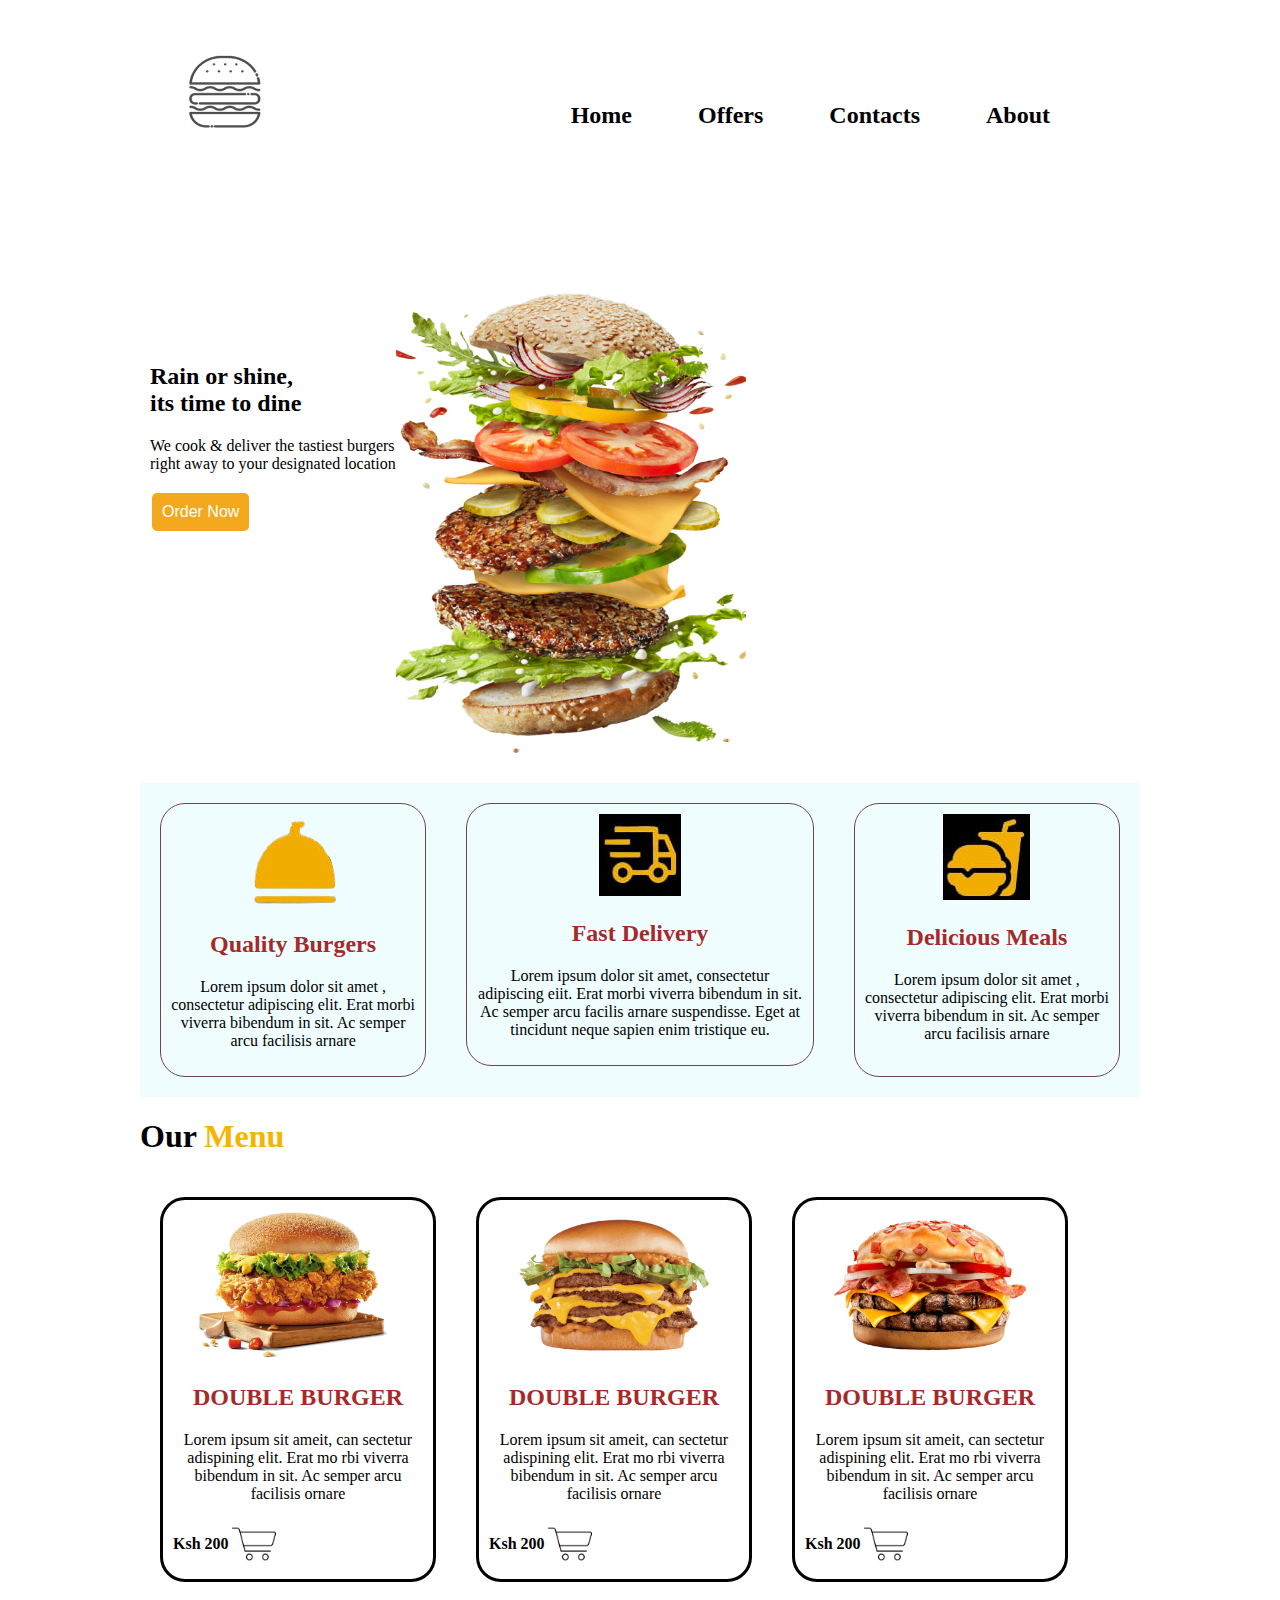
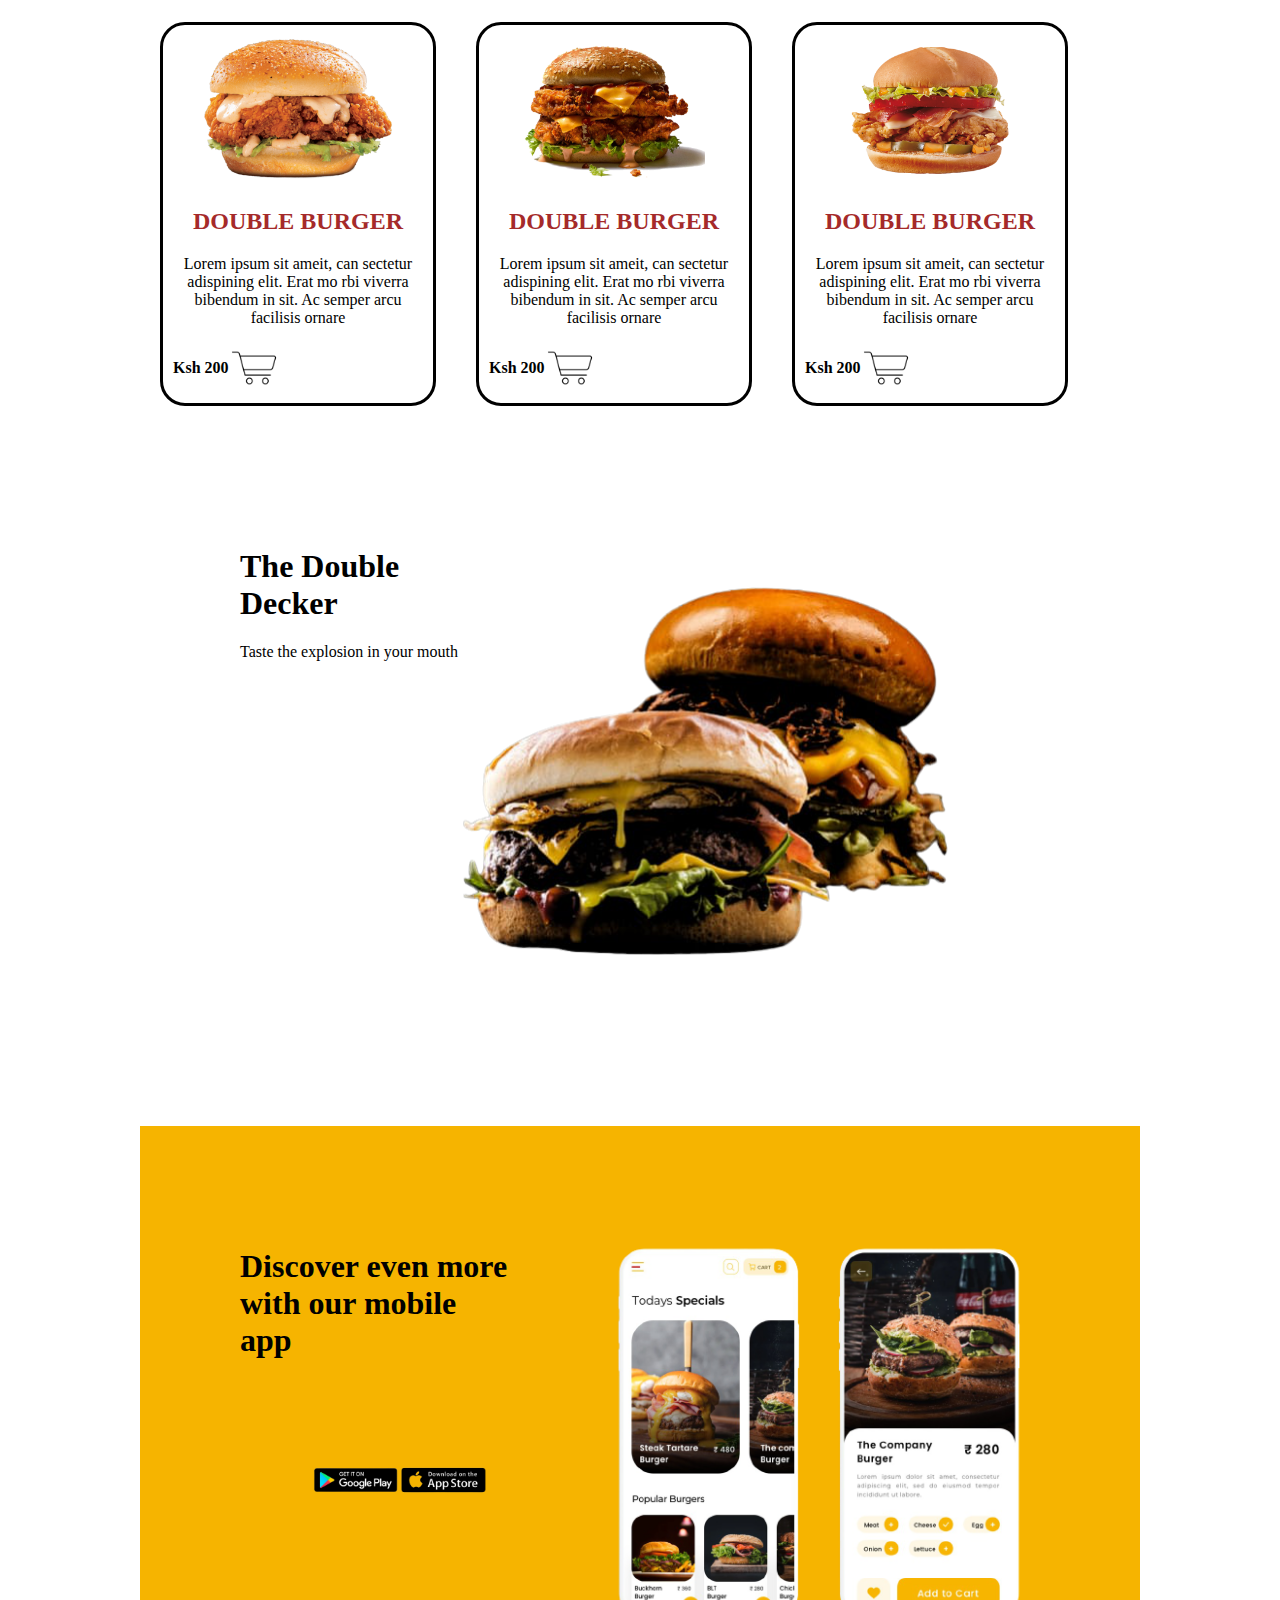
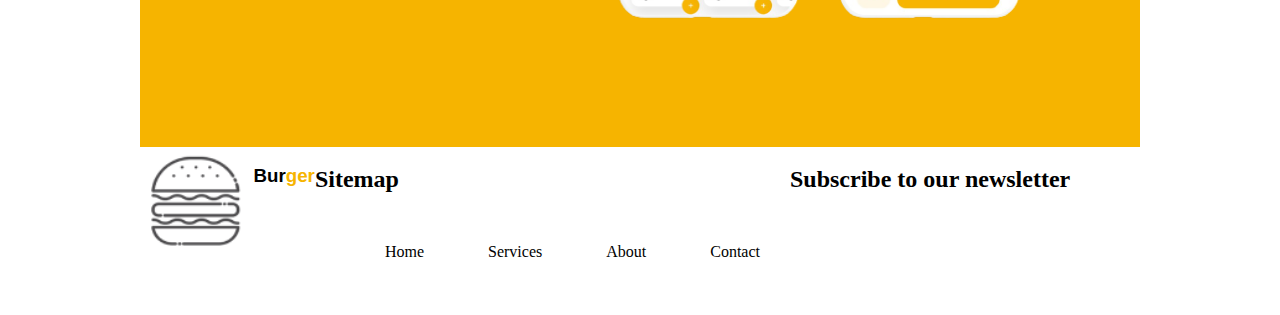
==== index.html @ d5809a04 "html and css added" ====
<!DOCTYPE html>
<html lang="en">
<head>
    <meta charset="UTF-8">
    <meta http-equiv="X-UA-Compatible" content="IE=edge">
    <meta name="viewport" content="width=device-width, initial-scale=1.0">
    <title>Burger palace</title>
    <link rel="stylesheet" type="text/css" href="index.css">
</head>
<body>
<div class="container"> 
<img class="logo"src="/images/logo.png">

    <div class="menubar">
        <ul>
            <li><strong>Home</strong></li>
            <li><strong>Offers</strong></li>
            <li><strong>Contacts</strong></li>
            <li><strong>About</strong></li>
        </ul>
      

    </div>
    <div class="right-menu">
        <div class="cart-btn">

        </div>
    </div>

    <div class="welcomenote">
        <div class="rain">
        <h2>Rain or shine,<br>its time to dine<br></h2>
        <p>We cook & deliver the tastiest burgers<br>right away to your designated location<br></p>
        <button class="button button4">Order Now</button>
        </div>
        <img id="imageone" src="/images/[CITYPNG 1.png"  height="500">
    
    </div>

    <div class="deliveries">
        <div class = "deliv">   
        <img src="/images/inverted.png">
        <h2 style="color: brown;">Quality Burgers</h2>
        <p>Lorem ipsum dolor sit amet , consectetur adipiscing elit. Erat morbi viverra bibendum in sit. Ac semper arcu facilisis arnare</p>
    
        </div>
    
        <div class="delivery">
         <img src="/images/delivery.jpg">
        <h2 style="color: brown;">Fast Delivery</h2>
        <p>Lorem ipsum dolor sit amet, consectetur adipiscing eiit. Erat morbi viverra bibendum in sit. Ac semper arcu facilis arnare suspendisse. Eget at tincidunt neque sapien enim tristique eu.</p>
        </div>
    
        <div class="deliciousmeals">
         <img src="/images/burgercup.jpg">
        <h2 style="color: brown;">Delicious Meals</h2>
        <p>Lorem ipsum dolor sit amet , consectetur adipiscing elit. Erat morbi viverra bibendum in sit. Ac semper arcu facilisis arnare</p>
    
        </div>
    </div>

    <div class="ourmenu">

        <h1>Our <span> Menu</span></h1>
    
        <div class="topleft">
            <img class=menu1 src="/images/SeekPng 2.png" height="150">
            <h2 style="color: brown;">DOUBLE BURGER</h2>
            <P>Lorem ipsum sit ameit, can sectetur adispining elit. Erat mo rbi viverra bibendum in sit. Ac semper arcu facilisis ornare</P>   
            <div class="amount">
                <p><strong>Ksh 200</strong></p>
                <img class="cart" src="/images/trolleycart1.png" height="50">
            </div>
        </div>
    
        <div class="topcenter">
            <img class=menu1 src="/images/SeekPng 1.png" height="150">
            <h2 style="color: brown;">DOUBLE BURGER</h2>
             <P>Lorem ipsum sit ameit, can sectetur adispining elit. Erat mo rbi viverra bibendum in sit. Ac semper arcu facilisis ornare</P>
             <div class="amount">
                <p><strong>Ksh 200</strong></p>
                <img class="cart" src="/images/trolleycart1.png" height="50">
            </div>
        </div>
    
        <div class="topright">
            <img class=menu1 src="/images/SeekPng 3.png" height="150">
            <h2 style="color: brown;">DOUBLE BURGER</h2>
            <P>Lorem ipsum sit ameit, can sectetur adispining elit. Erat mo rbi viverra bibendum in sit. Ac semper arcu facilisis ornare</P>   
            <div class="amount">
                <p><strong>Ksh 200</strong></p>
                <img class="cart" src="/images/trolleycart1.png" height="50">
            </div>
        </div>
        <div class="bottomleft">
            <img class=menu1 src="/images/SeekPng 4.png" height="150">
            <h2 style="color: brown;">DOUBLE BURGER</h2>
            <P>Lorem ipsum sit ameit, can sectetur adispining elit. Erat mo rbi viverra bibendum in sit. Ac semper arcu facilisis ornare</P>
            <div class="amount">
                <p><strong>Ksh 200</strong></p>
                <img class="cart" src="/images/trolleycart1.png" height="50">
            </div>
        </div>
    
        <div class="bottomcenter">
            <img class=menu1 src="/images/SeekPng 5.png" height="150">
            <h2 style="color: brown;">DOUBLE BURGER</h2>
            <P>Lorem ipsum sit ameit, can sectetur adispining elit. Erat mo rbi viverra bibendum in sit. Ac semper arcu facilisis ornare</P>   
            <div class="amount">
                <p><strong>Ksh 200</strong></p>
                <img class="cart" src="/images/trolleycart1.png" height="50">
            </div>
        </div>
    
        <div class="bottomright">
            <img class=menu1 src="/images/SeekPng 6.png" height="150">
            <h2 style="color: brown;">DOUBLE BURGER</h2>
            <P>Lorem ipsum sit ameit, can sectetur adispining elit. Erat mo rbi viverra bibendum in sit. Ac semper arcu facilisis ornare</P>
            <div class="amount">
                <p><strong>Ksh 200</strong></p>
                <img class="cart" src="/images/trolleycart1.png" height="50">
            </div>
        </div>
    </div>
    <div class="doubledecker">
        <div class="double"><h1>The Double <br id="ddecker">Decker<br></h1>
            <p>Taste the explosion in your mouth</p>
        </div>
        <img class="decker" src="/images/overlapburgers.png" height="800">
        
    </div>
    <div class="webadvert">
        <div> <h1 id="mobile">Discover even more <br>with our mobile<br> app </h1>
         <img class="google" src="/images/googleplay.png" height="100" >
         </div>
     <img class="phones" src="/images/phonepics.png" width=70%>
     
     </div>
     
     <div class="lsdiv">
         <div class="first">
             <img class="firstimage"src="/images/logo.png" height="100"> 
             <h3 class ="lastburger">Bur<span>ger</span></h3>
         </div>
     
         <div class="sitemap">
            <h2>Sitemap</h2>
            <ul class="list">
                <li>Home</li>
                <li>Services</li>
                <li>About</li>
                <li>Contact</li>
            </ul>
    
        </div>
    
        <div class="Subscriber">
            <h2>Subscribe to our newsletter</h2>
        </div>
    </div>
    </div> 
  
    </div>  

    </body>
    </html>
---- index.css ----
.container{
    max-width:1000px;
    margin:auto;
    font-family:"poppins";
}
ul li{
    display: inline-block;
    padding: 30px;
}
.menubar{
    
    float:right;
    text-decoration:none;
    display:flex;
    font-size:x-large;
    color:black;
    padding:40px;
    margin-right:20px;
    justify-content:space-between;
}

.home{
    margin-right: 20px;
    padding:20px;
}

.logo{
    margin-bottom:80px;
    padding:40px;
}

.welcomenote{
    display:flex;
    padding:10px;
    float:left;
}
    .button {
        background-color: rgb(243, 168, 29);
        border: none;
        color: white;
        padding: 10px;
        text-align: center;
        text-decoration: none;
        display: inline-block;
        font-size: 16px;
        margin: 4px 2px;
        cursor: pointer;
      }
      
      .button4 {border-radius: 5px;}

#imageone{
    float:right;
    margin-top:10px;
    margin-right:20px;
    
 
}

.rain{
    margin-top:80px;
    
}

.deliveries{
    display:flex;
    float:left;
    background-color:rgb(239, 253, 255);
    height:100%;
    
}
.deliv{
    border:1.5px solid rgb(114, 69, 69);
    padding:10px;
    margin:20px;
    float:left;
    width:30%;
    flex:row;
    text-align:center;
    border-radius: 25px;
   
}


.delivery{
    border:1.5px solid rgb(114, 69, 69);
    padding:10px;
    margin:20px;
    float:left;
    width:40%;
    height:40%;
    flex:row;
    text-align:center;
    border-radius: 25px;
    
    
}

.deliciousmeals{
    border:1.5px solid rgb(114, 69, 69);
    padding:10px;
    margin:20px;
    float:left;
    width:30%;
    flex:row;
    text-align:center;
    border-radius: 25px;
}

.ourmenu{
    display:inline-block;
    flex-wrap:wrap;
    
}

.topleft{
border:3px solid black;
padding:10px;
margin :20px;
float:left;
width:25%;
flex:row;
text-align:center;
border-radius: 25px;

}

.topcenter{
border:3px solid black;
padding:10px;
margin:20px;
float:left;
width:25%;
flex:row;
text-align:center;
border-radius: 25px;

}

.topright{
border:3px solid black;
padding:10px;
margin:20px;
float:left;
width:25%;
flex:row;
text-align:center;
border-radius: 25px;

}

.amount{
 display:flex;

}

.cart{
 float:right;
 border:1 px solid rgb(239, 253, 255);
 background-color: white;
 
 text-align: right;
}

.bottomleft{
    border:3px solid black;
    padding:10px;
    margin:20px;
    float:left;
    width:25%;
    flex:row;
    text-align:center;
    border-radius: 25px;
 }

 .bottomcenter{
    border:3px solid black;
    padding:10px;
    margin:20px;
    float:left;
    width:25%;
    flex:row;
    text-align:center;
    border-radius: 25px;
 }

 .bottomright{
    border:3px solid black;
    padding:10px;
    margin:20px;
    float:left;
    width:25%;
    flex:row;
    text-align:center;
    border-radius: 25px;
 }

 .doubledecker{
    display:flex;
    background-color:white;
    padding:100px;
}

span{
    color:#F6B400;
}

br{
 color:rgb(255, 196, 0);
}

.decker{
  float:right;
  height:500px;
}

.webadvert{
  display:flex;
  padding:100px;
  background-color:#F6B400;
}

.google{
    padding:50px;
    margin-left: 20px;
}
.lsdiv{
   display:flex;
   background-color:white;
}

.first{
    display:flex;
    font-family:"helvetica";
    margin: 0%;
}

body{
    background-color: white;
}
.f{
    display: inline-block;
    text-align: right;
}
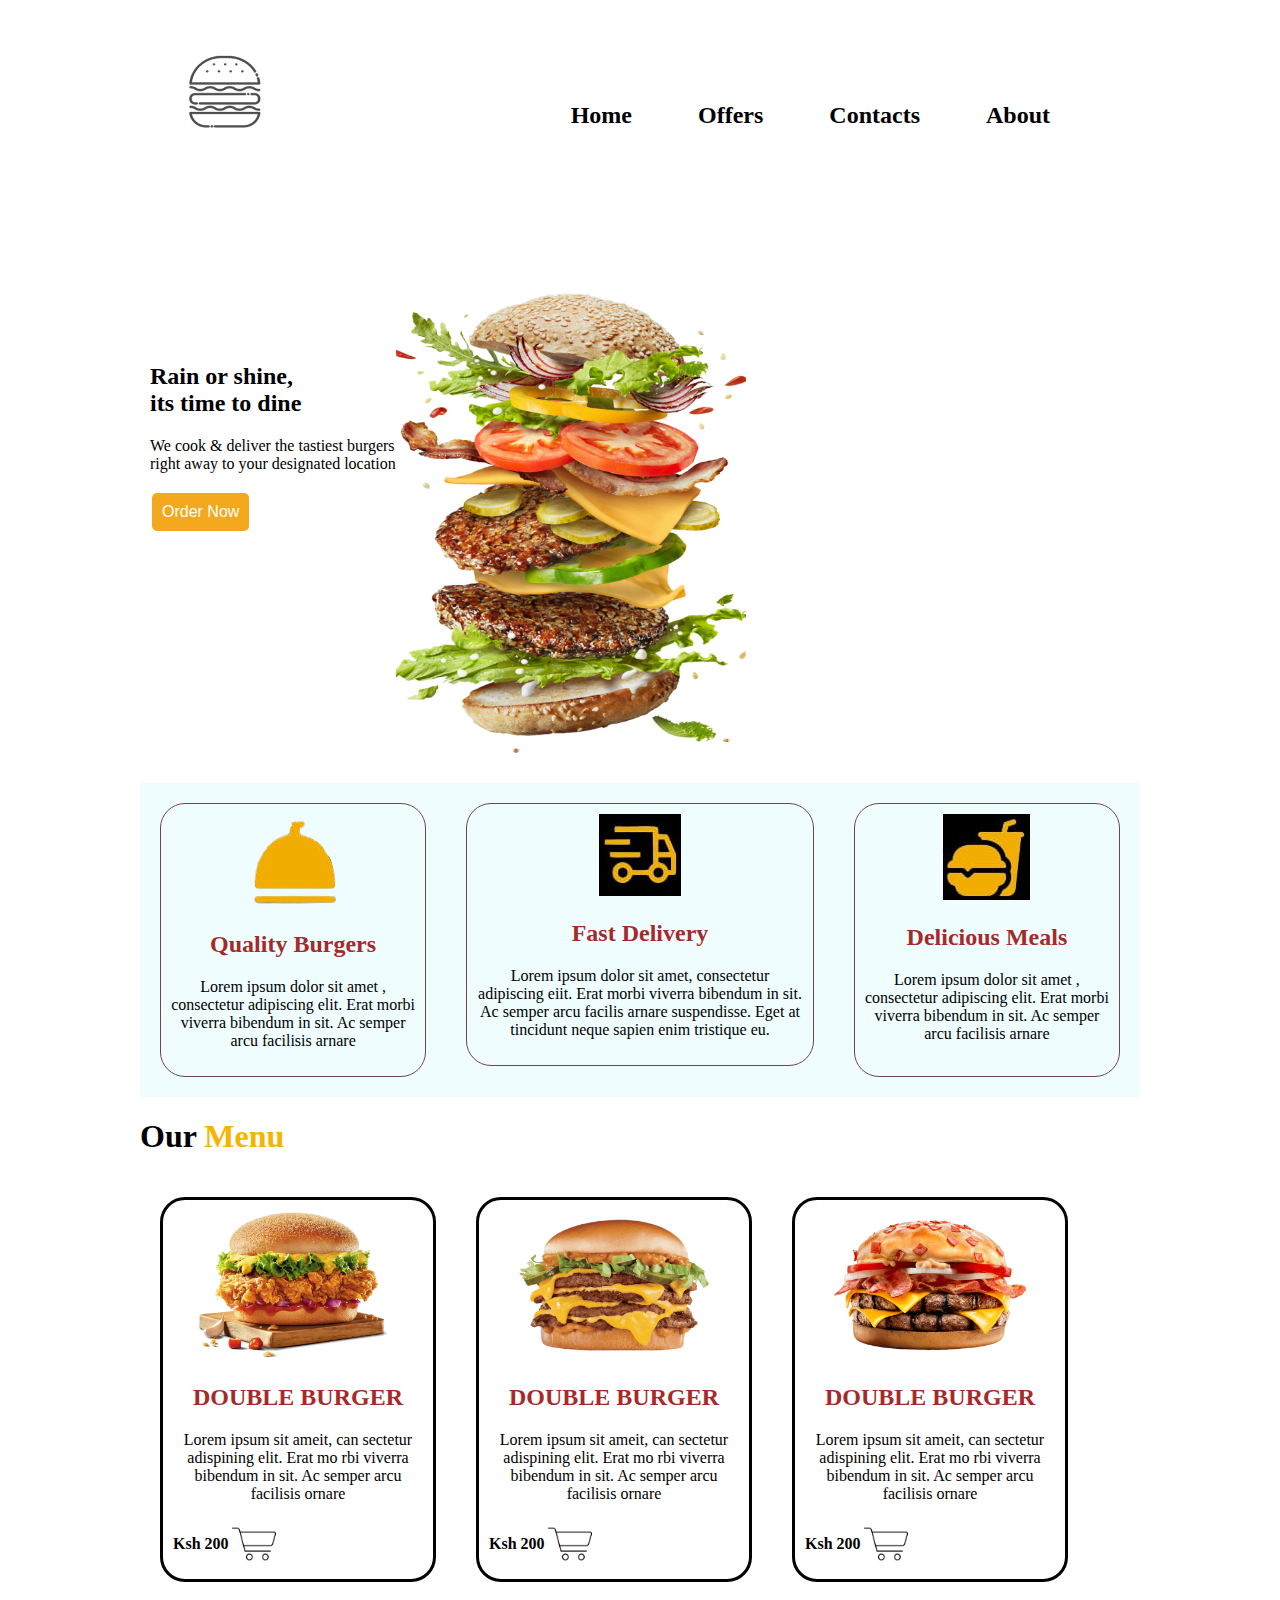
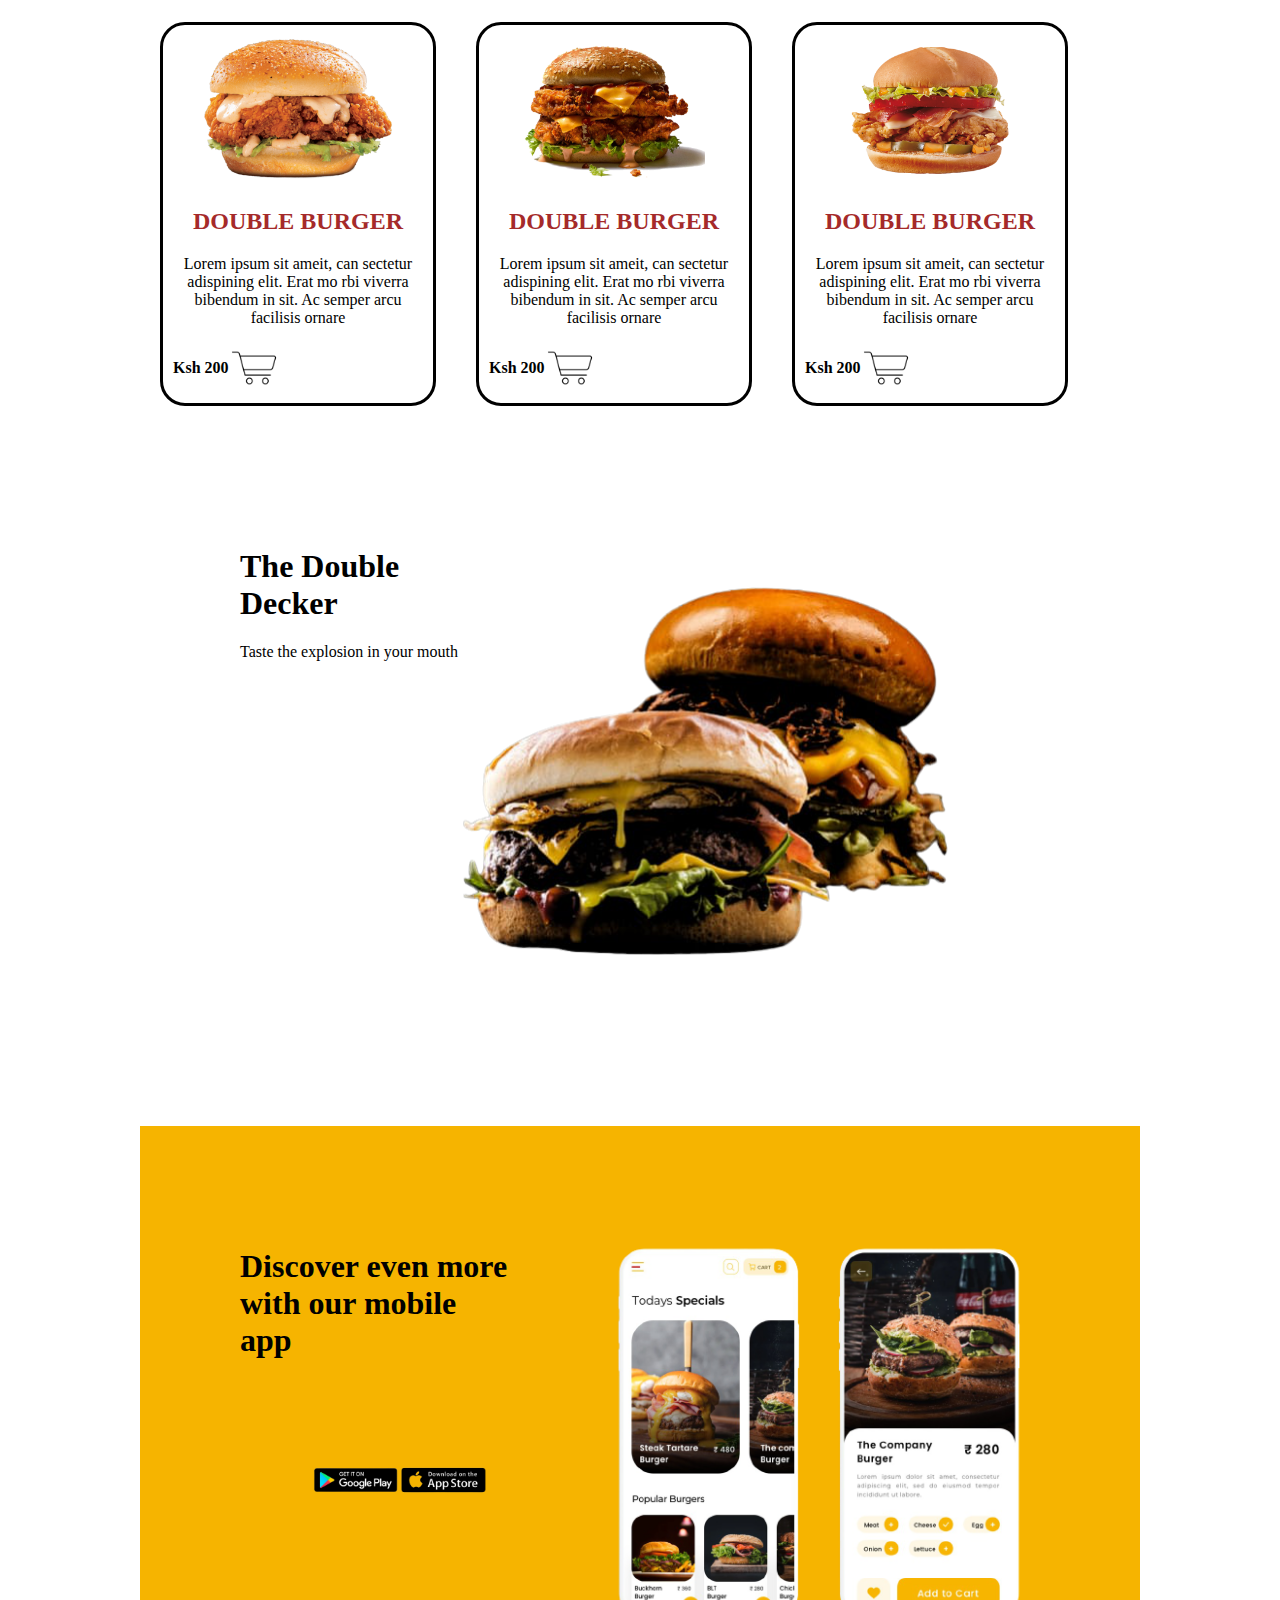
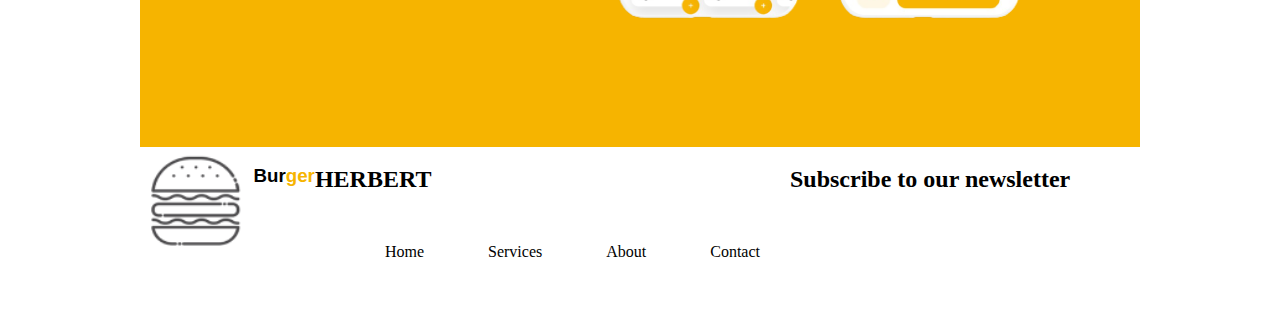
==== commit 8fa63113: "8th commit" ====
--- a/index.html
+++ b/index.html
@@ -9,7 +9,8 @@
 </head>
 <body>
 <div class="container"> 
-<img class="logo"src="/images/logo.png">
+<img class="logo"src="/images/logo.png"> 
+
 
     <div class="menubar">
         <ul>
@@ -144,7 +145,7 @@
          </div>
      
          <div class="sitemap">
-            <h2>Sitemap</h2>
+            <h2>HERBERT</h2>
             <ul class="list">
                 <li>Home</li>
                 <li>Services</li>
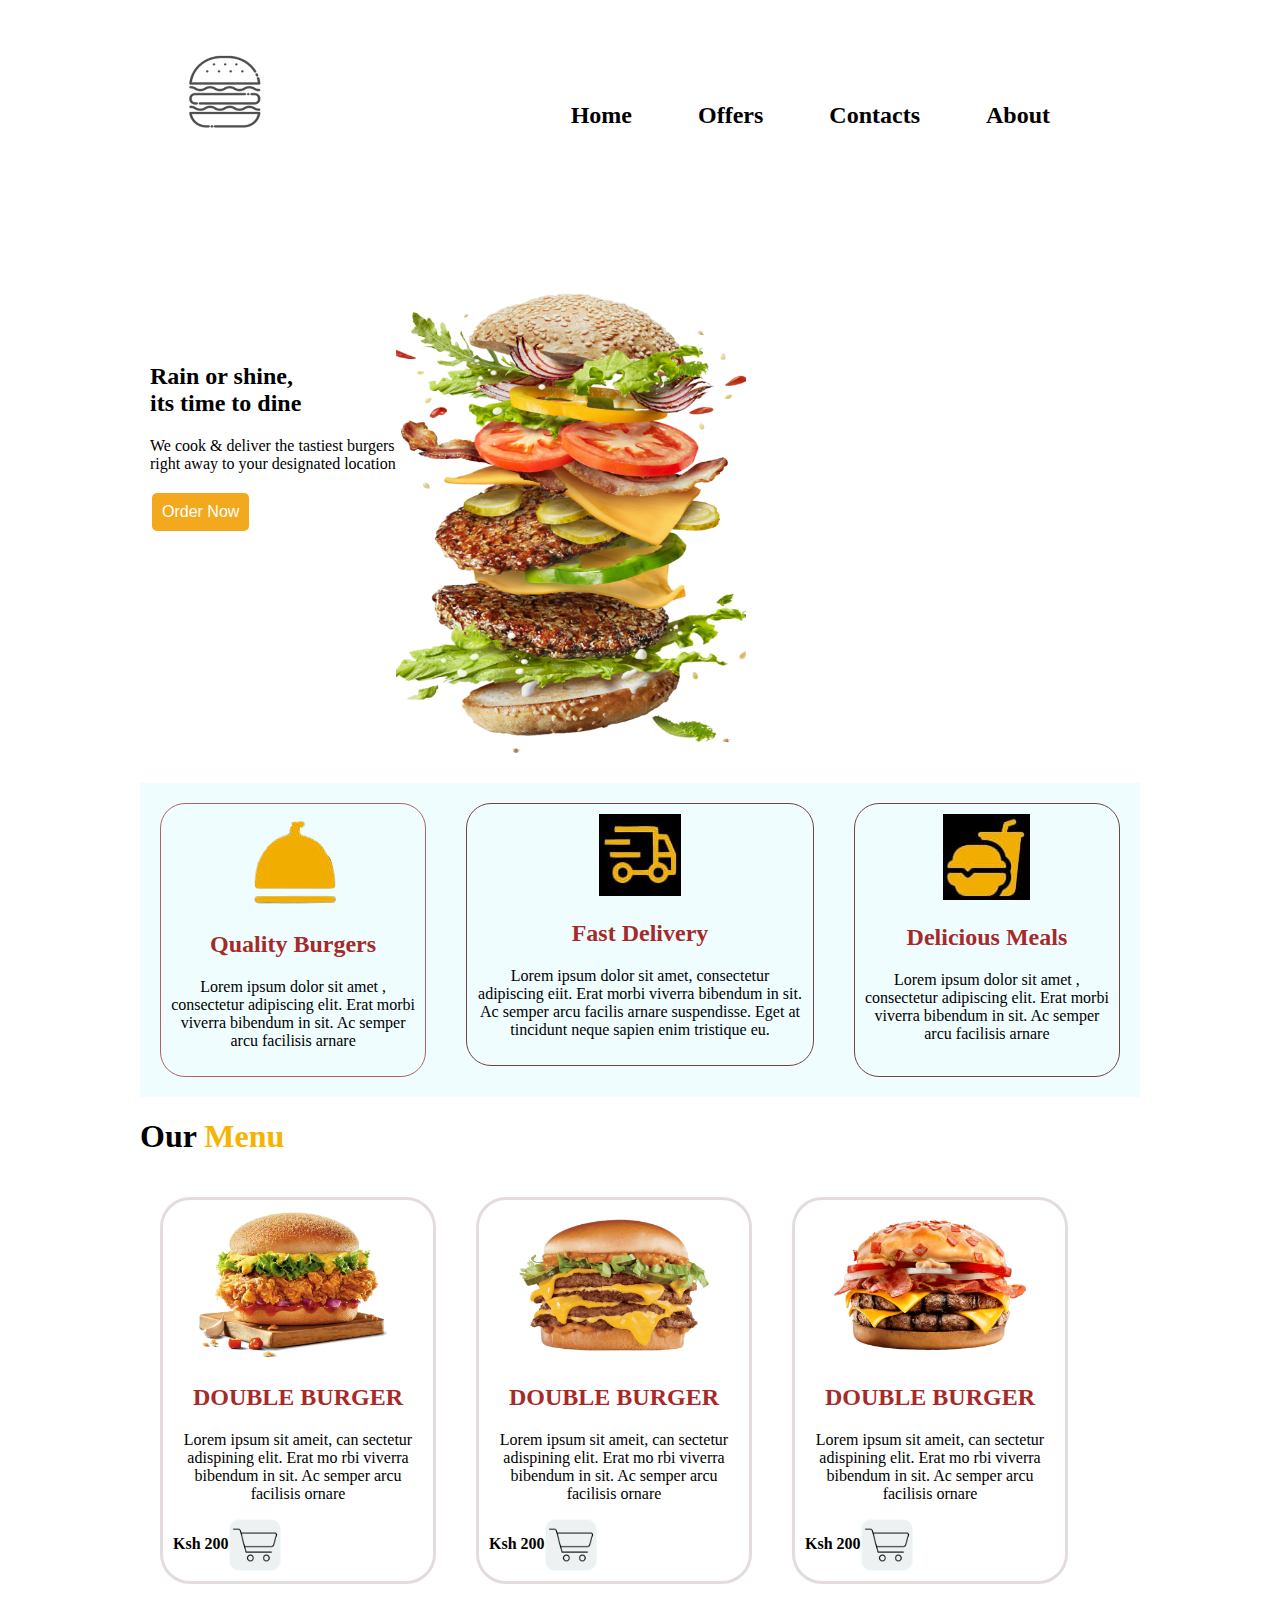
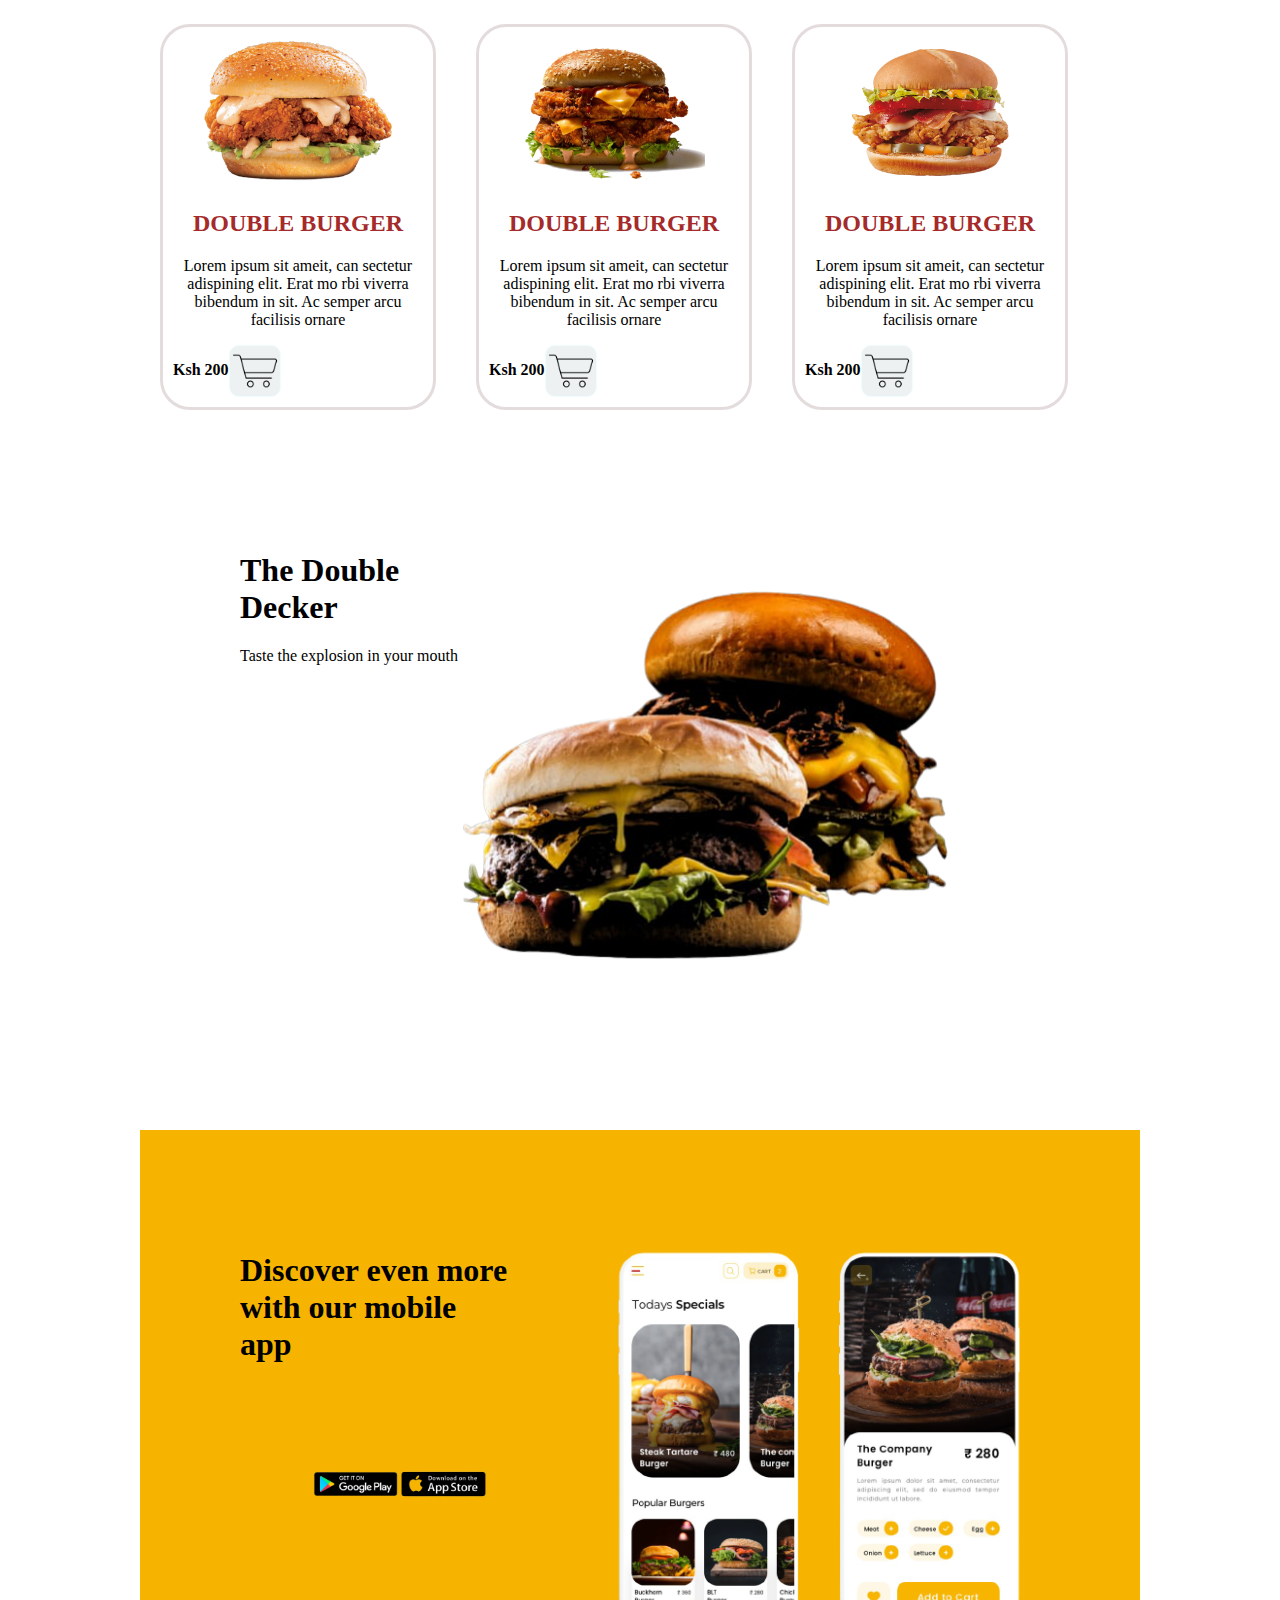
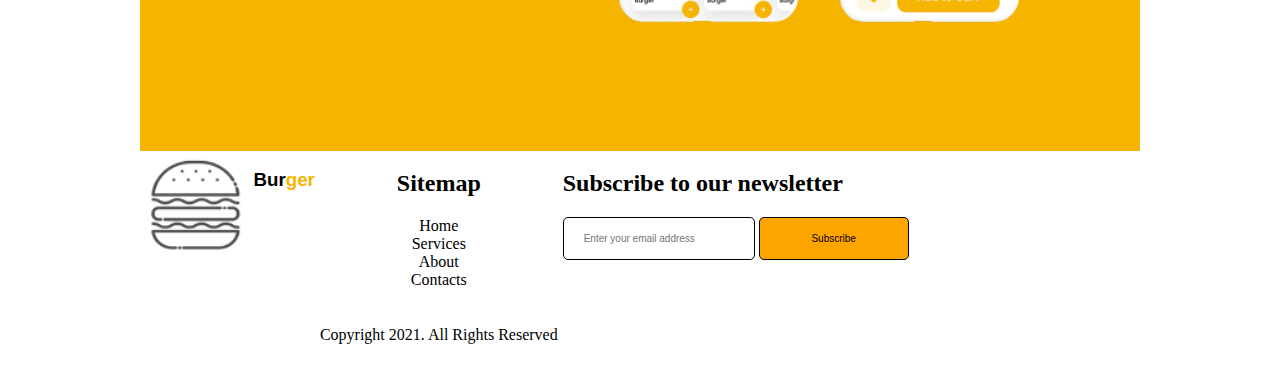
==== commit 4dea893e: "footer added" ====
--- a/index.html
+++ b/index.html
@@ -145,18 +145,34 @@
          </div>
      
          <div class="sitemap">
-            <h2>HERBERT</h2>
-            <ul class="list">
-                <li>Home</li>
-                <li>Services</li>
-                <li>About</li>
-                <li>Contact</li>
-            </ul>
+            <article>
+                <h2>Sitemap</h2>
+
+<dl>
+  <dt>Home</dt>
+
+  <dt>Services</dt>
+  
+  <dt>About</dt>
+  
+  <dt>Contacts</dt>
+ 
+</dl>
+                <footer>
+                    <p class="copy">Copyright 2021. All Rights Reserved</p>
+                </footer>
+            </article>
+            
     
         </div>
     
         <div class="Subscriber">
             <h2>Subscribe to our newsletter</h2>
+            
+            <div class="form">
+                <input type="email" class="form__email" placeholder="Enter your email address" />
+                <button class="form__button">Subscribe</button>
+            </div>
         </div>
     </div>
     </div> 
--- a/index.css
+++ b/index.css
@@ -70,7 +70,7 @@
     
 }
 .deliv{
-    border:1.5px solid rgb(114, 69, 69);
+    border:1.5px solid rgb(184, 96, 96);
     padding:10px;
     margin:20px;
     float:left;
@@ -114,85 +114,87 @@
 }
 
 .topleft{
-border:3px solid black;
+border:3px solid rgb(228, 220, 220);
 padding:10px;
 margin :20px;
 float:left;
 width:25%;
 flex:row;
 text-align:center;
-border-radius: 25px;
+border-radius: 30px;
 
 }
 
 .topcenter{
-border:3px solid black;
+border:3px solid rgb(228, 220, 220);
 padding:10px;
 margin:20px;
 float:left;
 width:25%;
 flex:row;
 text-align:center;
-border-radius: 25px;
+border-radius: 30px;
 
 }
 
 .topright{
-border:3px solid black;
+border:3px solid rgb(228, 220, 220);
 padding:10px;
 margin:20px;
 float:left;
 width:25%;
 flex:row;
 text-align:center;
-border-radius: 25px;
+border-radius: 30px;
 
 }
 
 .amount{
  display:flex;
+ text-align: left;
 
 }
 
 .cart{
- float:right;
- border:1 px solid rgb(239, 253, 255);
- background-color: white;
+ float: inline-end;
+ border:1px solid rgb(239, 253, 255);
+ background-color: rgb(237, 241, 241);
+ border-radius: 10px;
  
  text-align: right;
 }
 
 .bottomleft{
-    border:3px solid black;
+    border:3px solid rgb(228, 220, 220);
     padding:10px;
     margin:20px;
     float:left;
     width:25%;
     flex:row;
     text-align:center;
-    border-radius: 25px;
+    border-radius: 30px;
  }
 
  .bottomcenter{
-    border:3px solid black;
+    border:3px solid rgb(228, 220, 220);
     padding:10px;
     margin:20px;
     float:left;
     width:25%;
     flex:row;
     text-align:center;
-    border-radius: 25px;
+    border-radius: 30px;
  }
 
  .bottomright{
-    border:3px solid black;
+    border:3px solid rgb(228, 220, 220);
     padding:10px;
     margin:20px;
     float:left;
     width:25%;
     flex:row;
     text-align:center;
-    border-radius: 25px;
+    border-radius: 30px;
  }
 
  .doubledecker{
@@ -241,4 +243,53 @@
 .f{
     display: inline-block;
     text-align: right;
+}
+article {
+    min-height: 100%;
+    display: grid;
+    grid-template-rows: auto 1fr auto;
+    text-align: center;
+    display: inline;
+}
+
+footer {
+    display: flex;
+    justify-content: left;
+    padding: 5px;
+    text-align: start;
+
+}
+.copy{
+    text-align: start;
+}
+
+.form {
+	margin-bottom: 25px;
+}
+
+.form__email {
+	padding: 15px 20px;
+	border-radius: 5px;
+ 	border: 1px solid black;
+	width: 150px;
+	font-size: 10px;
+}
+
+.form__email:focus {
+	outline: 1px solid black;
+}
+
+.form__button {
+    margin-left: auto;
+    padding: 15px 20px;
+	border-radius: 5px;
+ 	border: 1px solid black;
+	width: 150px;
+	font-size: 10px;
+	background-color: orange;
+	
+}
+
+.form__button:hover {
+	box-shadow: 0 10px 20px rgba(219, 221, 223, 0.911);
 }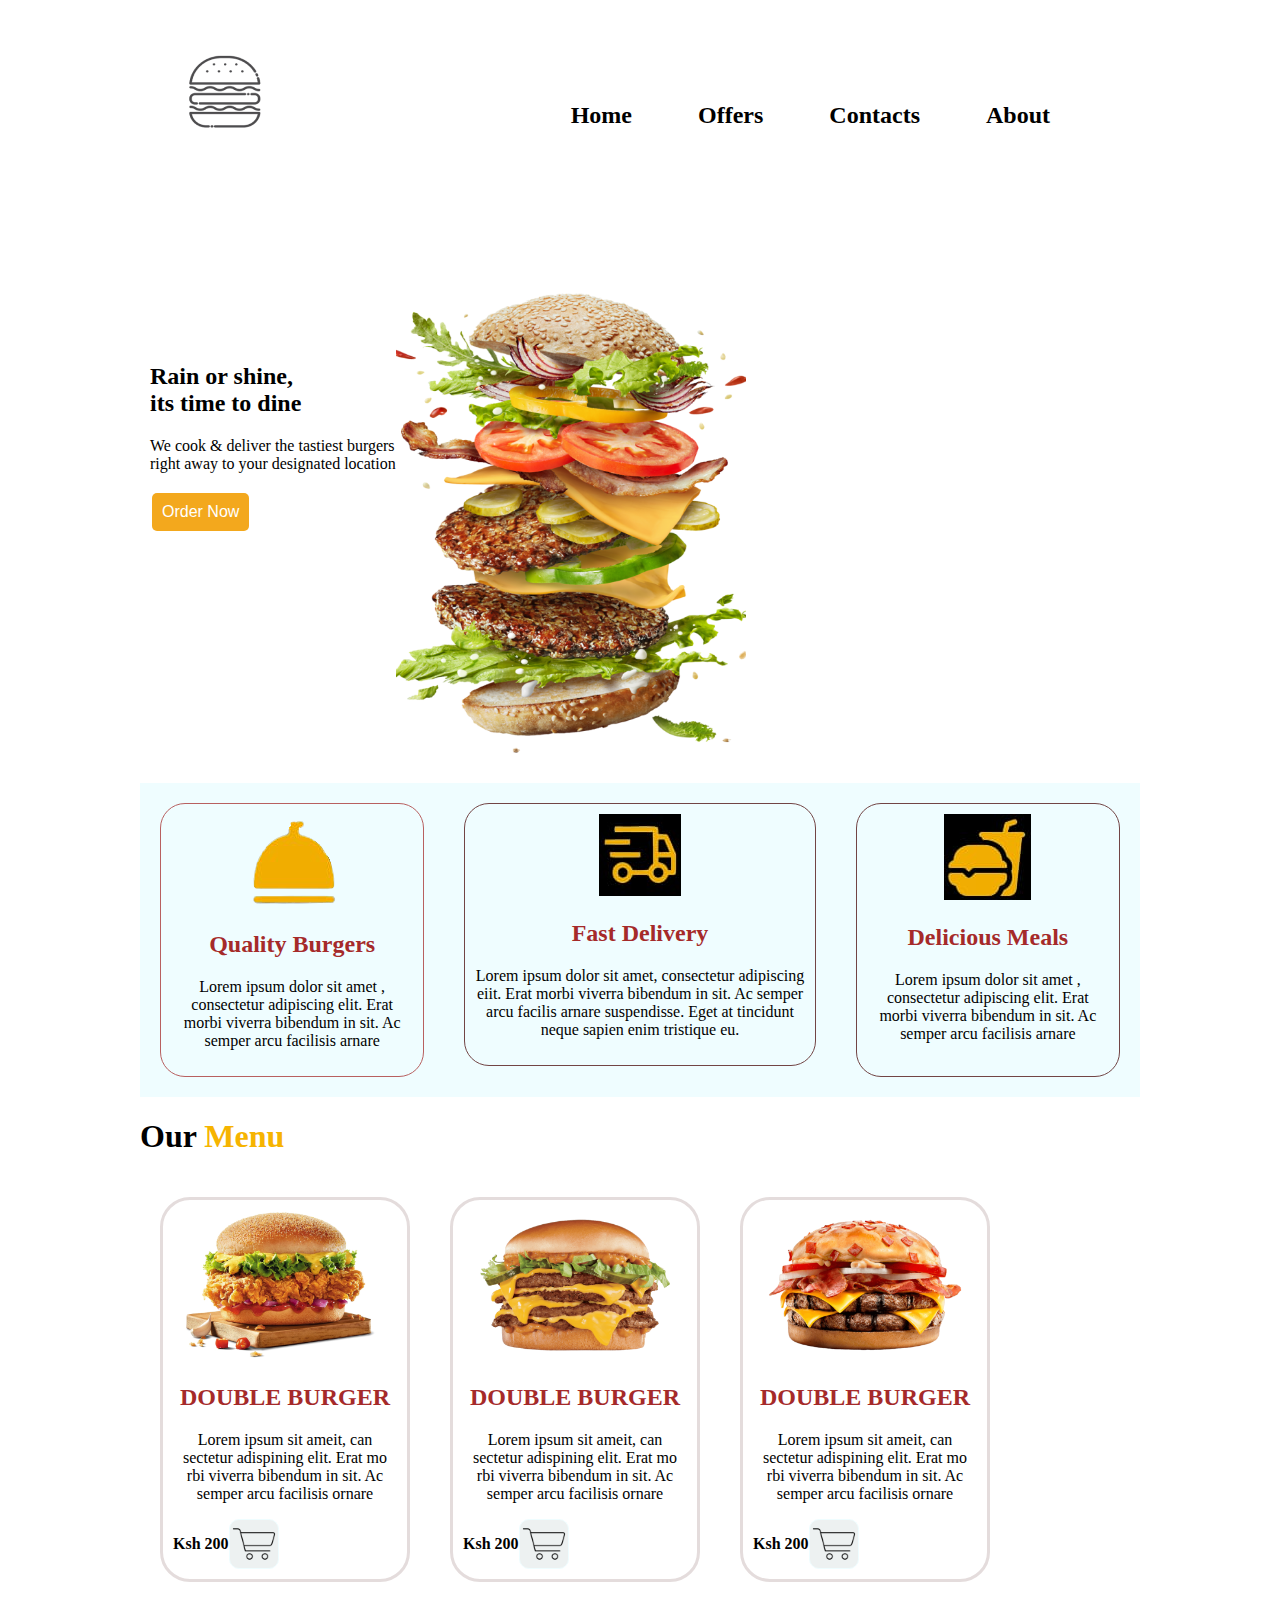
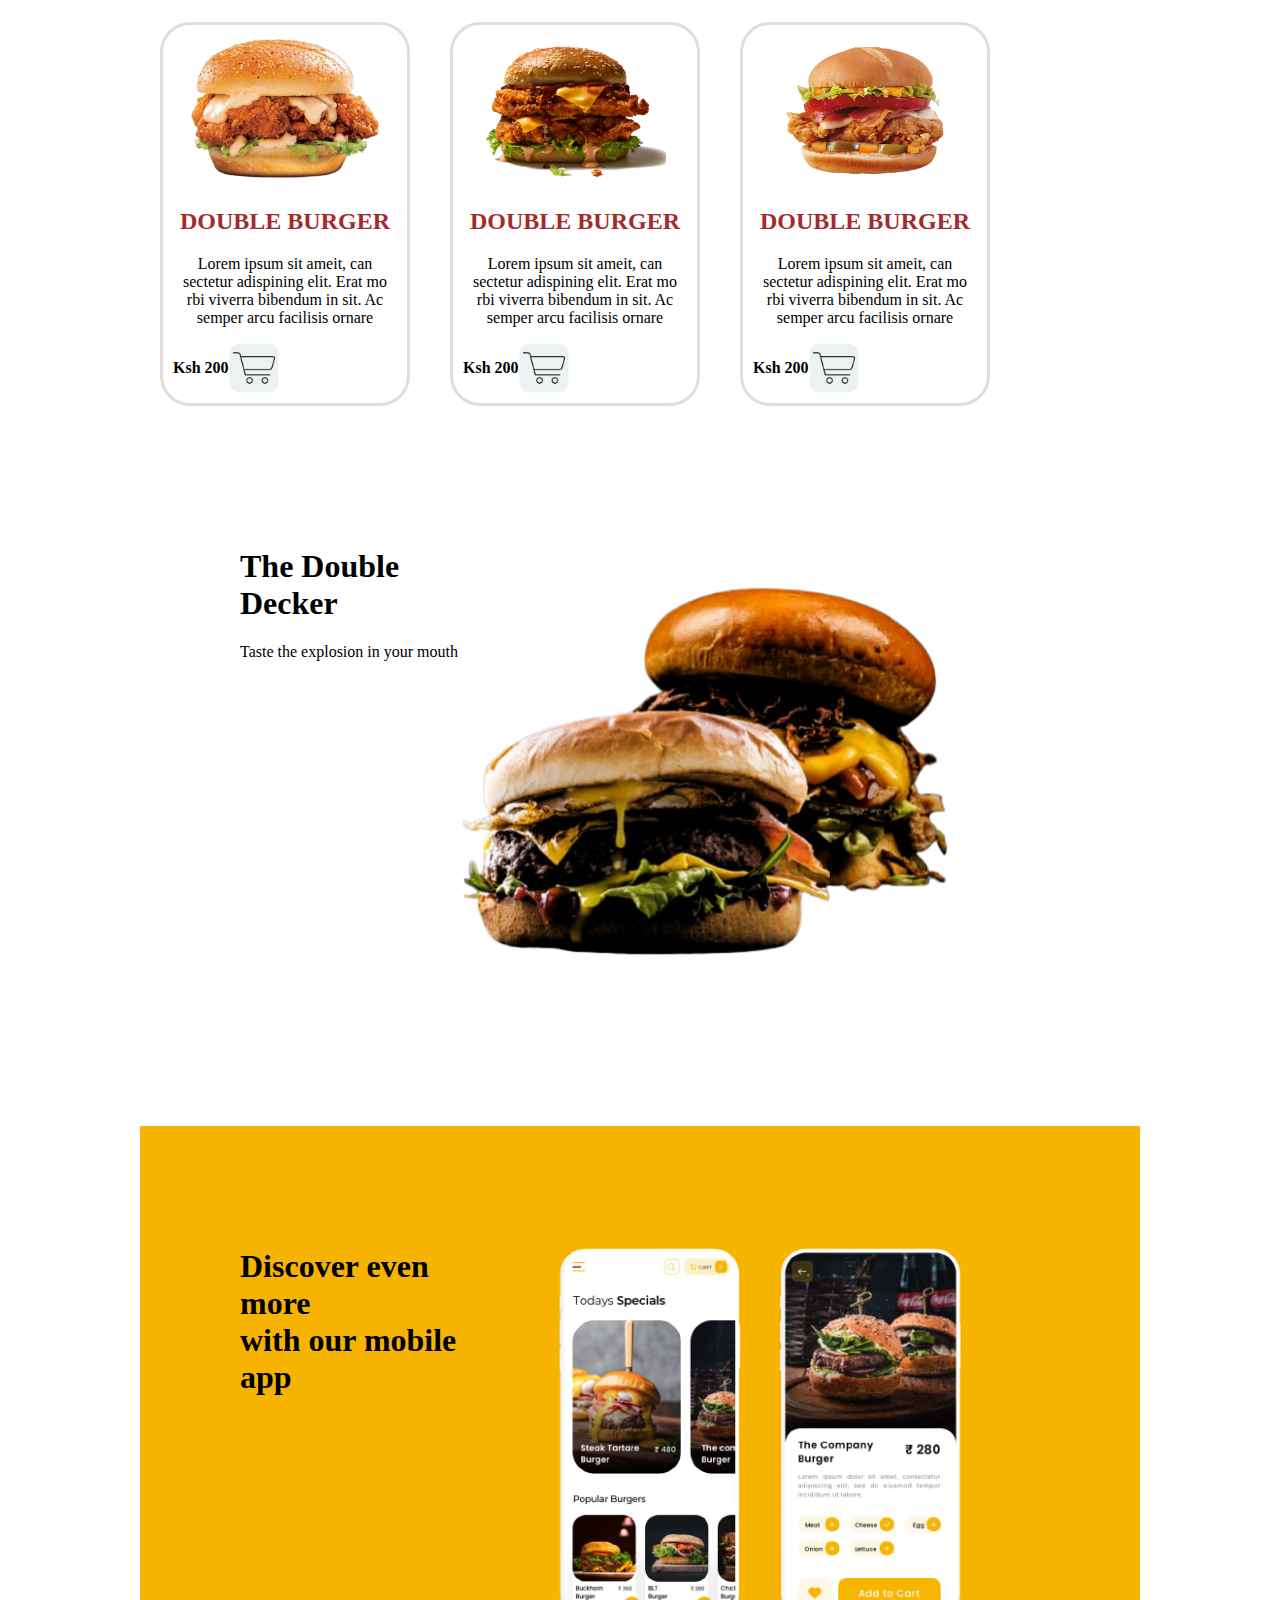
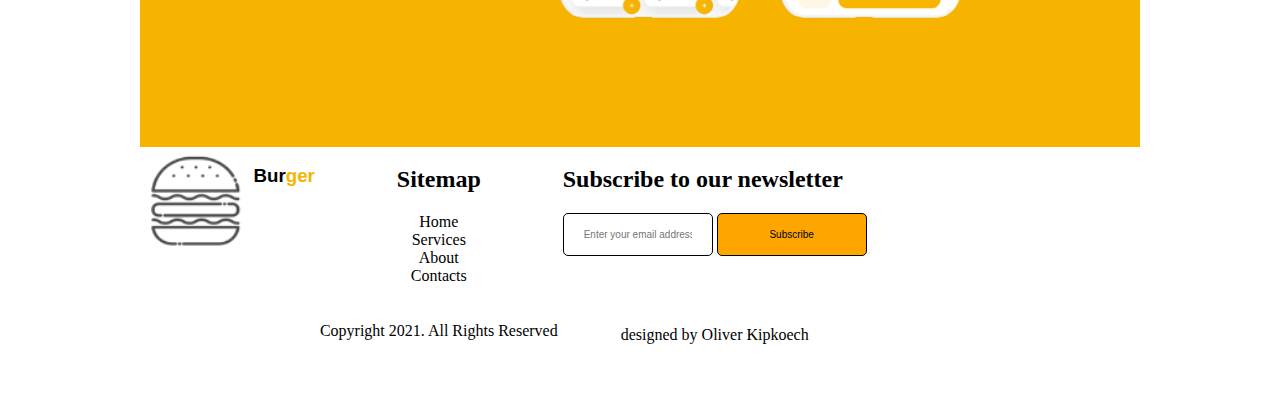
==== commit 4562d68b: "social links added" ====
--- a/index.html
+++ b/index.html
@@ -168,11 +168,29 @@
     
         <div class="Subscriber">
             <h2>Subscribe to our newsletter</h2>
-            
+
             <div class="form">
                 <input type="email" class="form__email" placeholder="Enter your email address" />
                 <button class="form__button">Subscribe</button>
-            </div>
+                <link rel="stylesheet" href="https://use.fontawesome.com/releases/v5.0.10/css/all.css" integrity="sha384-+d0P83n9kaQMCwj8F4RJB66tzIwOKmrdb46+porD/OvrJ+37WqIM7UoBtwHO6Nlg" crossorigin="anonymous">
+
+<div id="parent">
+
+
+
+				<div id="social_media">
+
+					<a href="#"><i class="fab fa-facebook"></i></a>
+					<a href="#"><i class="fab fa-twitter"></i></a>
+					<a href="#"><i class="fab fa-instagram"></i></a>
+					<a href="#"><i class="fab fa-pinterest"></i></a>
+				</div>
+
+				<p>designed by Oliver Kipkoech</p>
+
+</div>
+            </div>
+            
         </div>
     </div>
     </div> 
--- a/index.css
+++ b/index.css
@@ -292,4 +292,24 @@
 
 .form__button:hover {
 	box-shadow: 0 10px 20px rgba(219, 221, 223, 0.911);
-}+}
+* {
+    box-sizing: border-box;
+  }
+  
+  #parent {
+    color: black;
+    padding: 20px;
+    width: 100%;
+    background-color: white;
+    text-align: center;
+  }
+  
+  .fab {
+      padding: 20px;
+      font-size: 30px;
+      color: black;
+      width: 50px;
+      text-align: center;
+      text-decoration: none;
+  }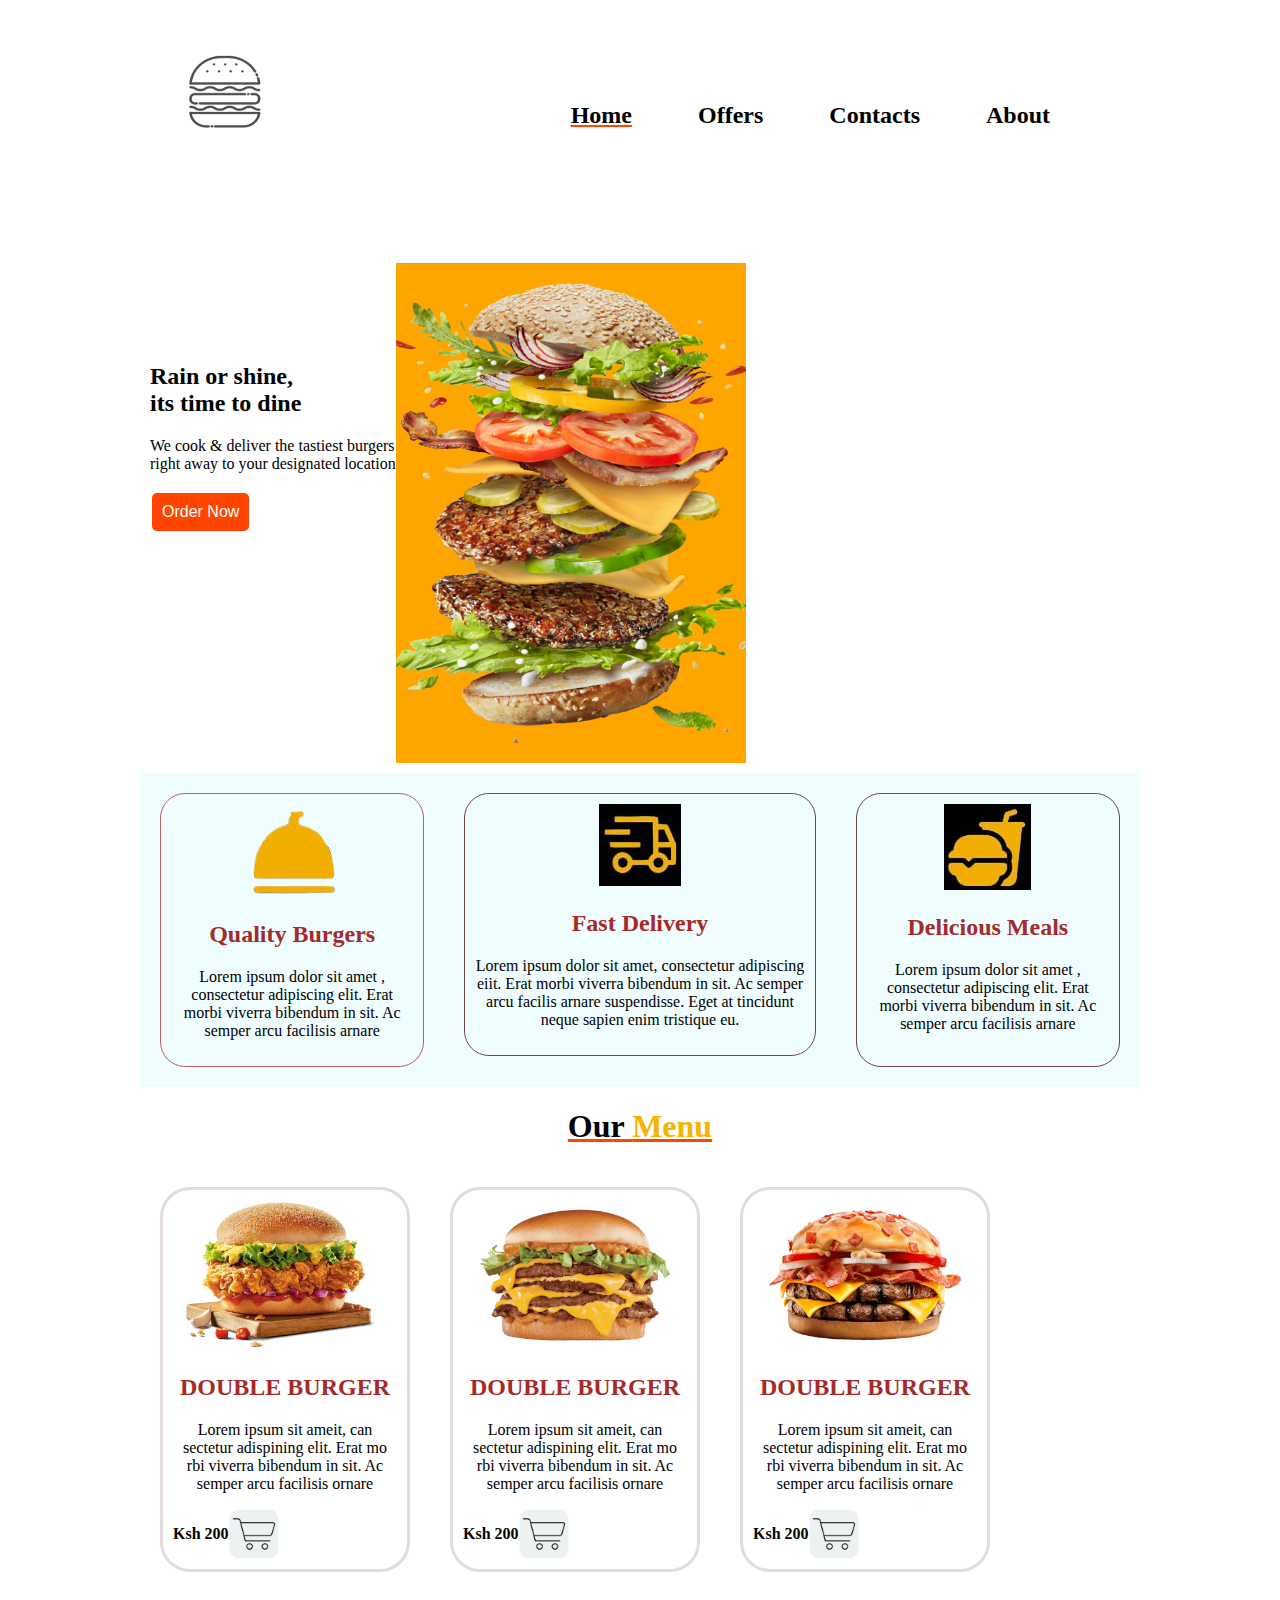
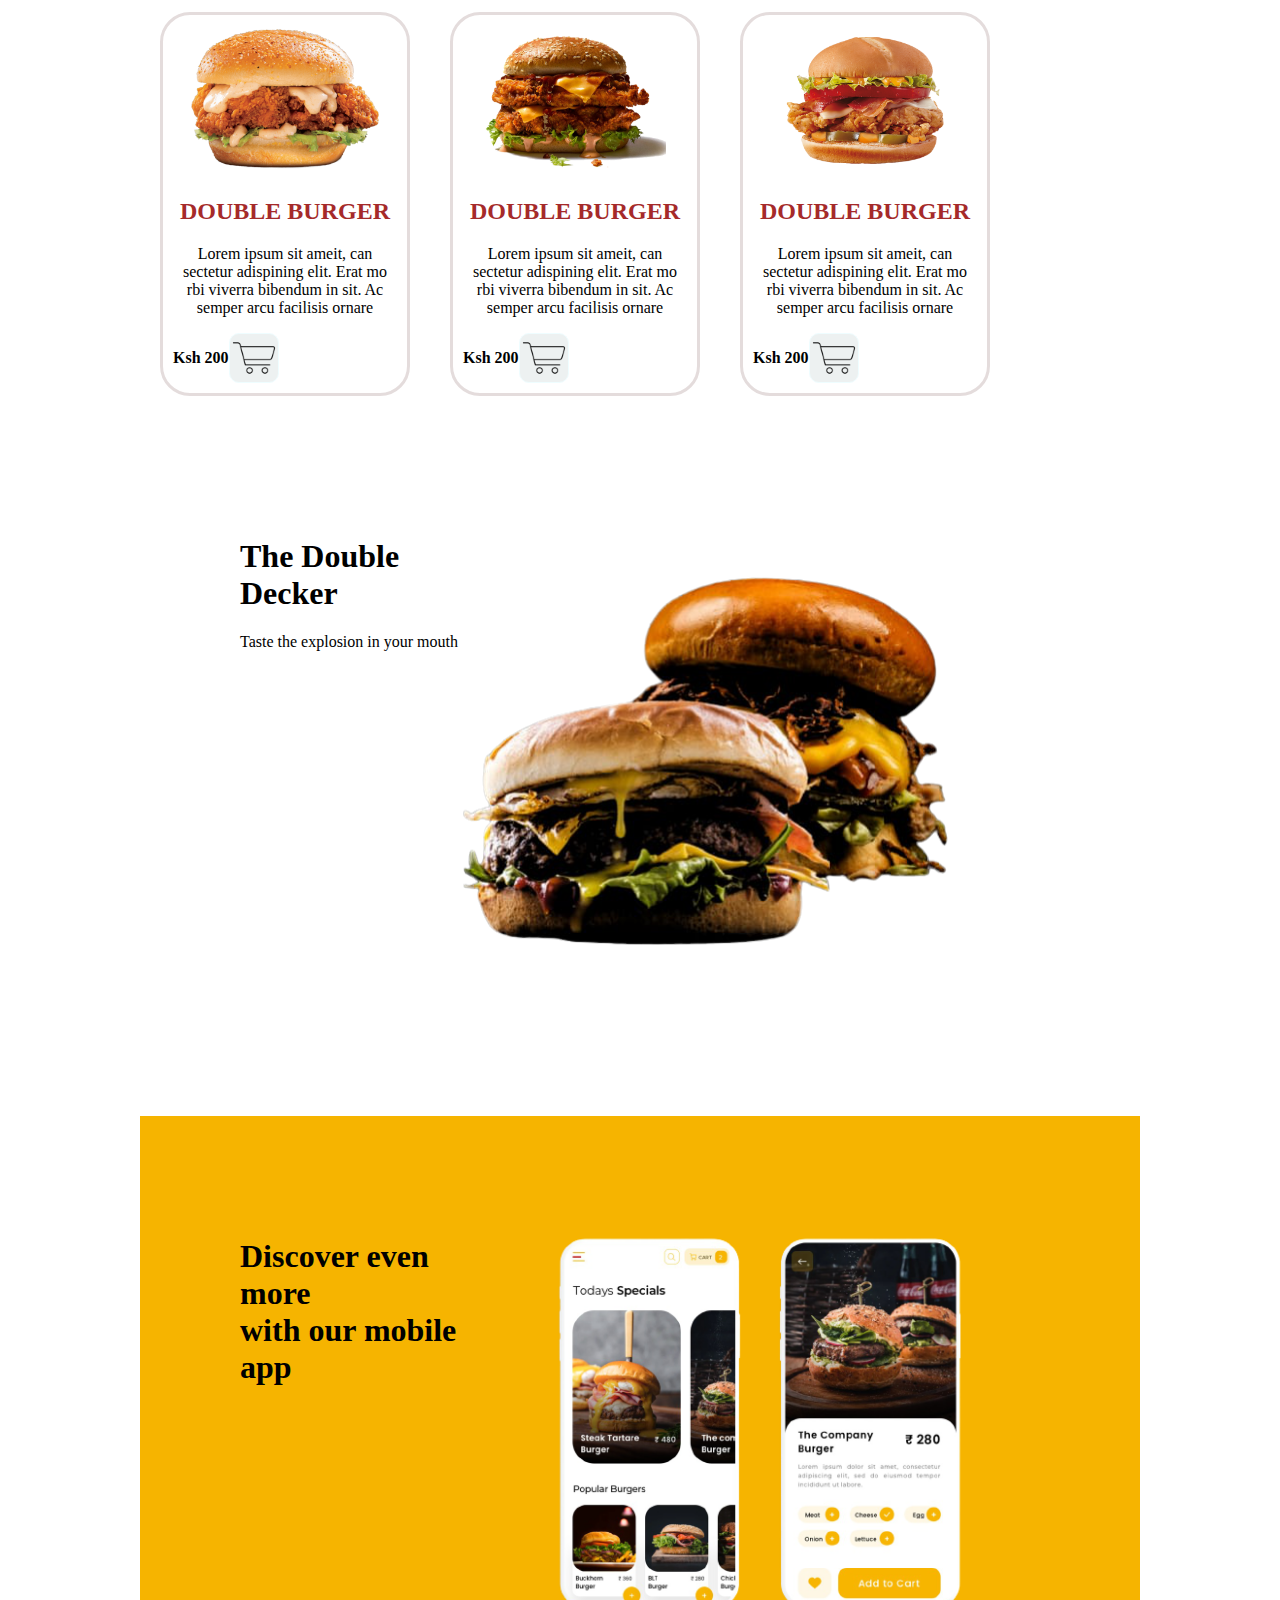
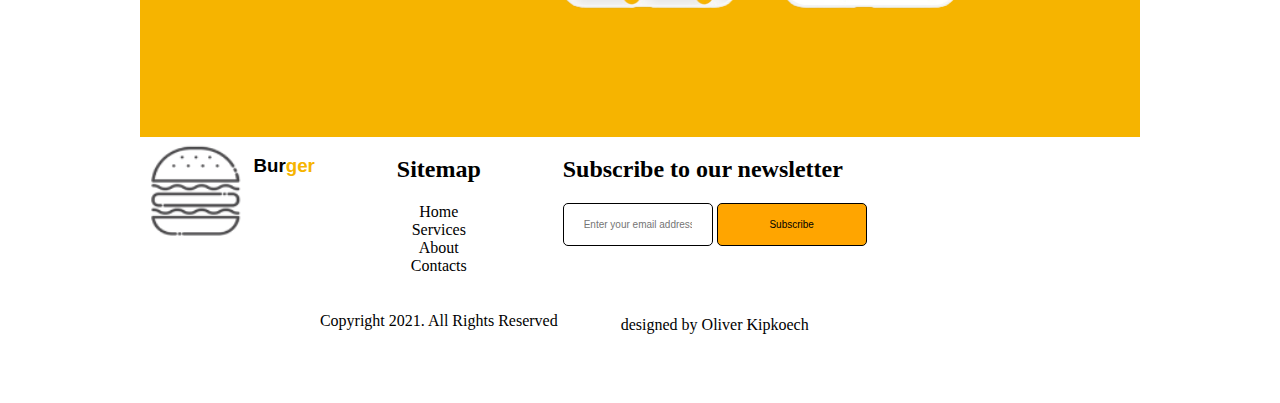
==== commit 6b3b50ac: "final css added" ====
--- a/index.html
+++ b/index.html
@@ -12,9 +12,10 @@
 <img class="logo"src="/images/logo.png"> 
 
 
+
     <div class="menubar">
         <ul>
-            <li><strong>Home</strong></li>
+            <li style="text-decoration: underline; text-decoration-color: orangered;"><strong>Home</strong></li>
             <li><strong>Offers</strong></li>
             <li><strong>Contacts</strong></li>
             <li><strong>About</strong></li>
@@ -34,7 +35,7 @@
         <p>We cook & deliver the tastiest burgers<br>right away to your designated location<br></p>
         <button class="button button4">Order Now</button>
         </div>
-        <img id="imageone" src="/images/[CITYPNG 1.png"  height="500">
+        <img id="imageone" src="/images/[CITYPNG 1.png"  height="500"> 
     
     </div>
 
--- a/index.css
+++ b/index.css
@@ -35,7 +35,7 @@
     float:left;
 }
     .button {
-        background-color: rgb(243, 168, 29);
+        background-color: orangered;
         border: none;
         color: white;
         padding: 10px;
@@ -51,8 +51,10 @@
 
 #imageone{
     float:right;
-    margin-top:10px;
+    margin-right: auto;
     margin-right:20px;
+    background-color: orange;
+    
     
  
 }
@@ -110,6 +112,9 @@
 .ourmenu{
     display:inline-block;
     flex-wrap:wrap;
+    text-align: center;
+    text-decoration: underline;
+    text-decoration-color: orangered;
     
 }
 
@@ -312,4 +317,5 @@
       width: 50px;
       text-align: center;
       text-decoration: none;
-  }+  }
+  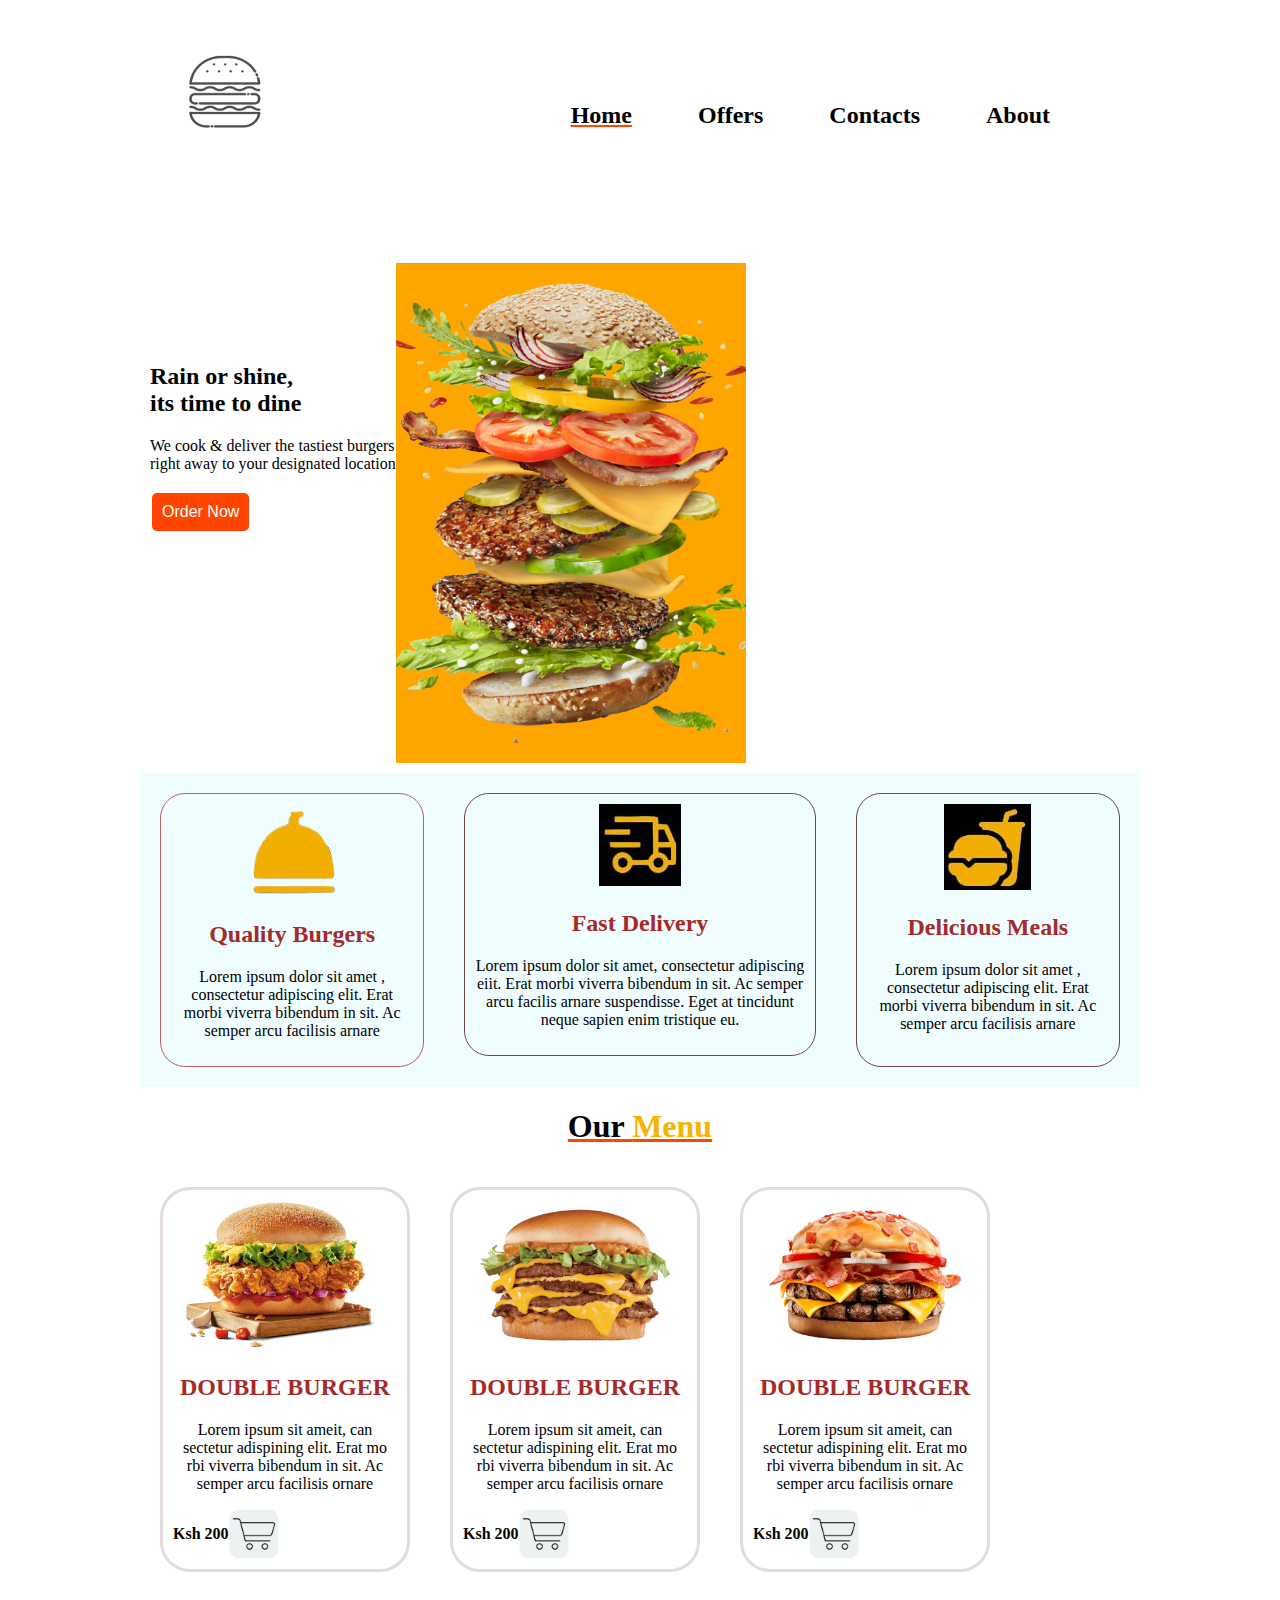
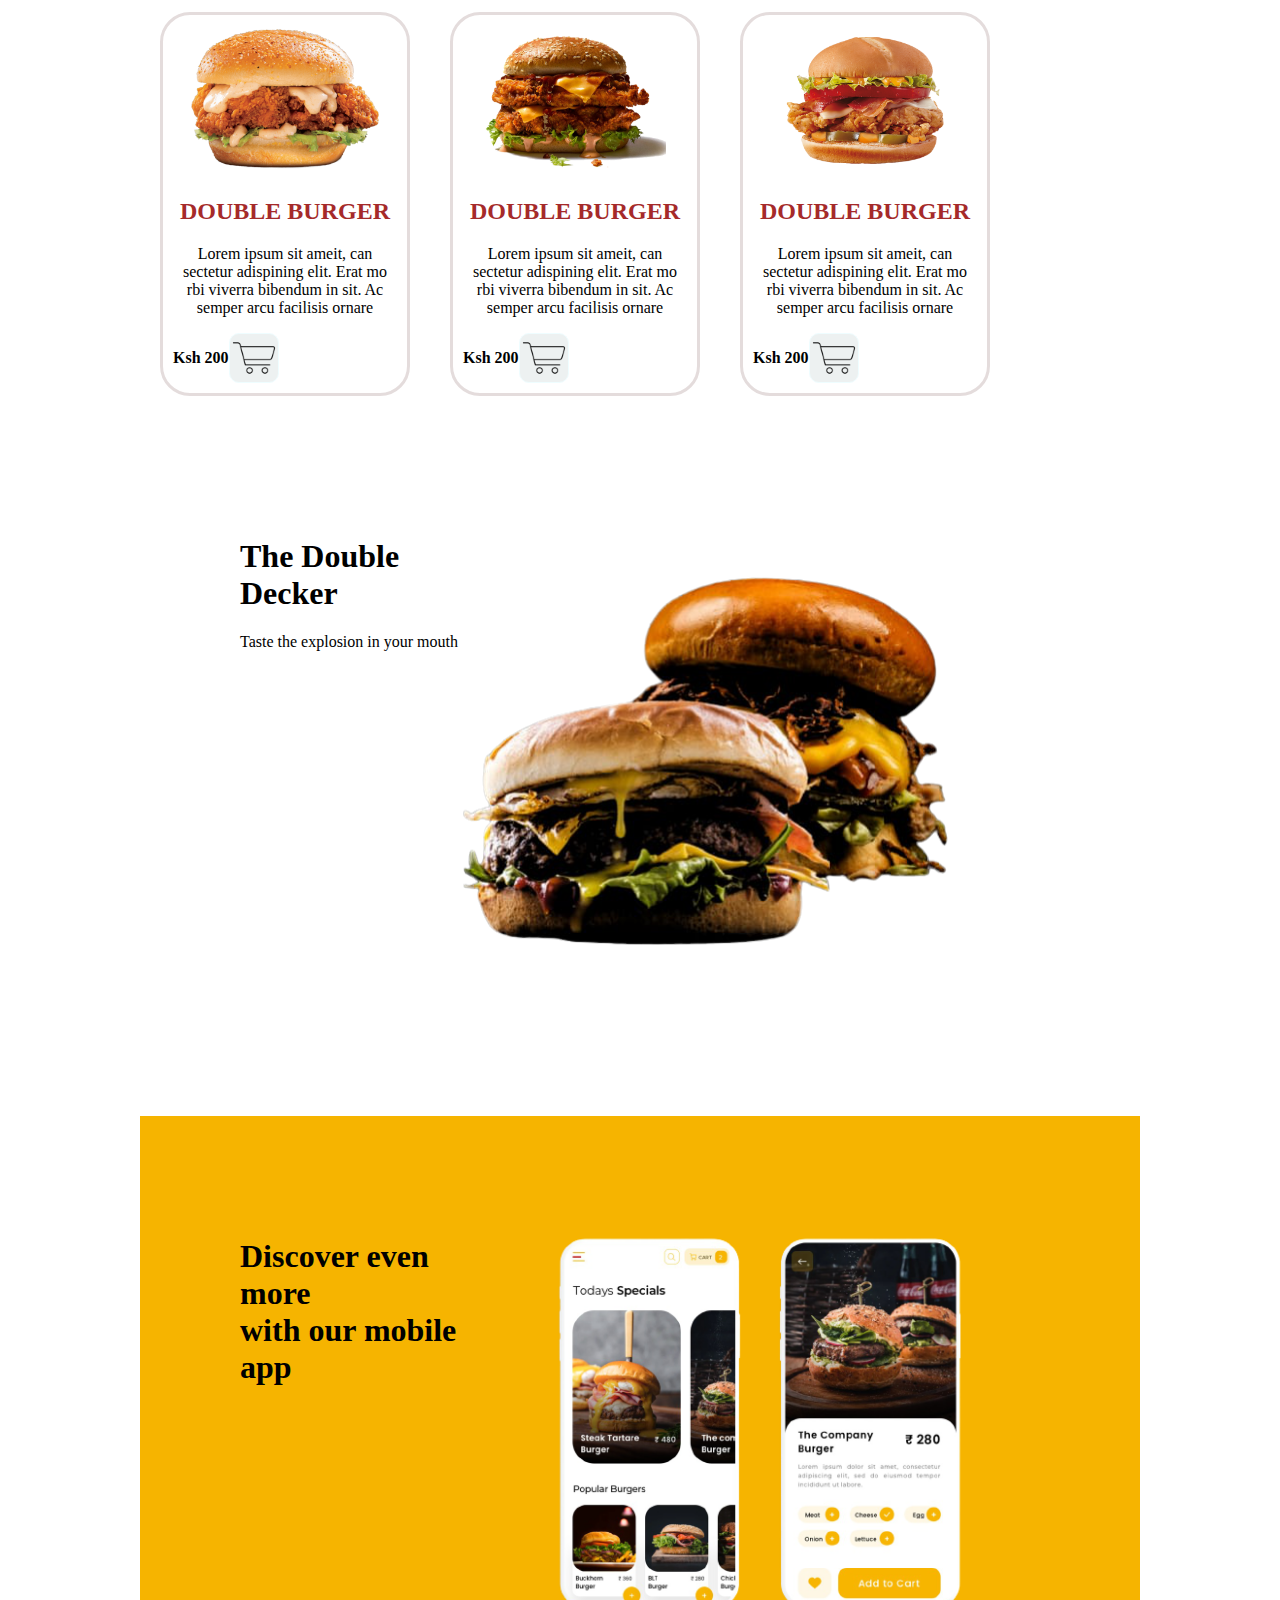
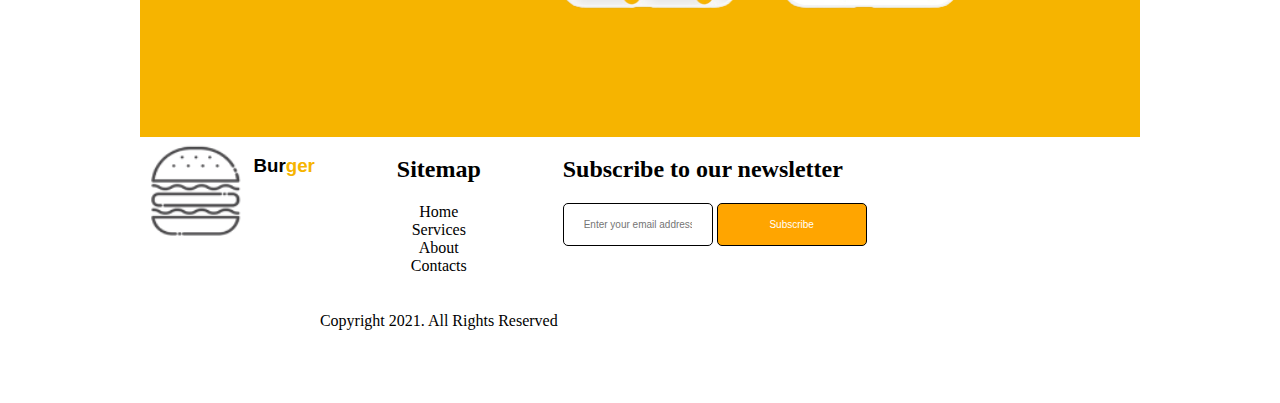
==== commit 303c7818: "image links updated" ====
--- a/index.html
+++ b/index.html
@@ -9,7 +9,7 @@
 </head>
 <body>
 <div class="container"> 
-<img class="logo"src="/images/logo.png"> 
+<img class="logo"src="./images/logo.png"> 
 
 
 
@@ -35,26 +35,26 @@
         <p>We cook & deliver the tastiest burgers<br>right away to your designated location<br></p>
         <button class="button button4">Order Now</button>
         </div>
-        <img id="imageone" src="/images/[CITYPNG 1.png"  height="500"> 
+        <img id="imageone" src="./images/[CITYPNG 1.png"  height="500"> 
     
     </div>
 
     <div class="deliveries">
         <div class = "deliv">   
-        <img src="/images/inverted.png">
+        <img src="./images/inverted.png">
         <h2 style="color: brown;">Quality Burgers</h2>
         <p>Lorem ipsum dolor sit amet , consectetur adipiscing elit. Erat morbi viverra bibendum in sit. Ac semper arcu facilisis arnare</p>
     
         </div>
     
         <div class="delivery">
-         <img src="/images/delivery.jpg">
+         <img src="./images/delivery.jpg">
         <h2 style="color: brown;">Fast Delivery</h2>
         <p>Lorem ipsum dolor sit amet, consectetur adipiscing eiit. Erat morbi viverra bibendum in sit. Ac semper arcu facilis arnare suspendisse. Eget at tincidunt neque sapien enim tristique eu.</p>
         </div>
     
         <div class="deliciousmeals">
-         <img src="/images/burgercup.jpg">
+         <img src="./images/burgercup.jpg">
         <h2 style="color: brown;">Delicious Meals</h2>
         <p>Lorem ipsum dolor sit amet , consectetur adipiscing elit. Erat morbi viverra bibendum in sit. Ac semper arcu facilisis arnare</p>
     
@@ -66,61 +66,61 @@
         <h1>Our <span> Menu</span></h1>
     
         <div class="topleft">
-            <img class=menu1 src="/images/SeekPng 2.png" height="150">
+            <img class=menu1 src="./images/SeekPng 2.png" height="150">
             <h2 style="color: brown;">DOUBLE BURGER</h2>
             <P>Lorem ipsum sit ameit, can sectetur adispining elit. Erat mo rbi viverra bibendum in sit. Ac semper arcu facilisis ornare</P>   
             <div class="amount">
                 <p><strong>Ksh 200</strong></p>
-                <img class="cart" src="/images/trolleycart1.png" height="50">
+                <img class="cart" src="./images/trolleycart1.png" height="50">
             </div>
         </div>
     
         <div class="topcenter">
-            <img class=menu1 src="/images/SeekPng 1.png" height="150">
+            <img class=menu1 src="./images/SeekPng 1.png" height="150">
             <h2 style="color: brown;">DOUBLE BURGER</h2>
              <P>Lorem ipsum sit ameit, can sectetur adispining elit. Erat mo rbi viverra bibendum in sit. Ac semper arcu facilisis ornare</P>
              <div class="amount">
                 <p><strong>Ksh 200</strong></p>
-                <img class="cart" src="/images/trolleycart1.png" height="50">
+                <img class="cart" src="./images/trolleycart1.png" height="50">
             </div>
         </div>
     
         <div class="topright">
-            <img class=menu1 src="/images/SeekPng 3.png" height="150">
+            <img class=menu1 src="./images/SeekPng 3.png" height="150">
             <h2 style="color: brown;">DOUBLE BURGER</h2>
             <P>Lorem ipsum sit ameit, can sectetur adispining elit. Erat mo rbi viverra bibendum in sit. Ac semper arcu facilisis ornare</P>   
             <div class="amount">
                 <p><strong>Ksh 200</strong></p>
-                <img class="cart" src="/images/trolleycart1.png" height="50">
+                <img class="cart" src="./images/trolleycart1.png" height="50">
             </div>
         </div>
         <div class="bottomleft">
-            <img class=menu1 src="/images/SeekPng 4.png" height="150">
+            <img class=menu1 src="./images/SeekPng 4.png" height="150">
             <h2 style="color: brown;">DOUBLE BURGER</h2>
             <P>Lorem ipsum sit ameit, can sectetur adispining elit. Erat mo rbi viverra bibendum in sit. Ac semper arcu facilisis ornare</P>
             <div class="amount">
                 <p><strong>Ksh 200</strong></p>
-                <img class="cart" src="/images/trolleycart1.png" height="50">
+                <img class="cart" src="./images/trolleycart1.png" height="50">
             </div>
         </div>
     
         <div class="bottomcenter">
-            <img class=menu1 src="/images/SeekPng 5.png" height="150">
+            <img class=menu1 src="./images/SeekPng 5.png" height="150">
             <h2 style="color: brown;">DOUBLE BURGER</h2>
             <P>Lorem ipsum sit ameit, can sectetur adispining elit. Erat mo rbi viverra bibendum in sit. Ac semper arcu facilisis ornare</P>   
             <div class="amount">
                 <p><strong>Ksh 200</strong></p>
-                <img class="cart" src="/images/trolleycart1.png" height="50">
+                <img class="cart" src="./images/trolleycart1.png" height="50">
             </div>
         </div>
     
         <div class="bottomright">
-            <img class=menu1 src="/images/SeekPng 6.png" height="150">
+            <img class=menu1 src="./images/SeekPng 6.png" height="150">
             <h2 style="color: brown;">DOUBLE BURGER</h2>
             <P>Lorem ipsum sit ameit, can sectetur adispining elit. Erat mo rbi viverra bibendum in sit. Ac semper arcu facilisis ornare</P>
             <div class="amount">
                 <p><strong>Ksh 200</strong></p>
-                <img class="cart" src="/images/trolleycart1.png" height="50">
+                <img class="cart" src="./images/trolleycart1.png" height="50">
             </div>
         </div>
     </div>
@@ -128,20 +128,20 @@
         <div class="double"><h1>The Double <br id="ddecker">Decker<br></h1>
             <p>Taste the explosion in your mouth</p>
         </div>
-        <img class="decker" src="/images/overlapburgers.png" height="800">
+        <img class="decker" src="./images/overlapburgers.png" height="800">
         
     </div>
     <div class="webadvert">
         <div> <h1 id="mobile">Discover even more <br>with our mobile<br> app </h1>
-         <img class="google" src="/images/googleplay.png" height="100" >
+         <img class="google" src="./images/googleplay.png" height="100" >
          </div>
-     <img class="phones" src="/images/phonepics.png" width=70%>
+     <img class="phones" src="./images/phonepics.png" width=70%>
      
      </div>
      
      <div class="lsdiv">
          <div class="first">
-             <img class="firstimage"src="/images/logo.png" height="100"> 
+             <img class="firstimage"src="./images/logo.png" height="100"> 
              <h3 class ="lastburger">Bur<span>ger</span></h3>
          </div>
      
--- a/index.css
+++ b/index.css
@@ -281,7 +281,7 @@
 }
 
 .form__email:focus {
-	outline: 1px solid black;
+	outline: 1px solid white;
 }
 
 .form__button {
@@ -292,6 +292,7 @@
 	width: 150px;
 	font-size: 10px;
 	background-color: orange;
+    color: white;
 	
 }
 
@@ -303,7 +304,7 @@
   }
   
   #parent {
-    color: black;
+    color: white;
     padding: 20px;
     width: 100%;
     background-color: white;
